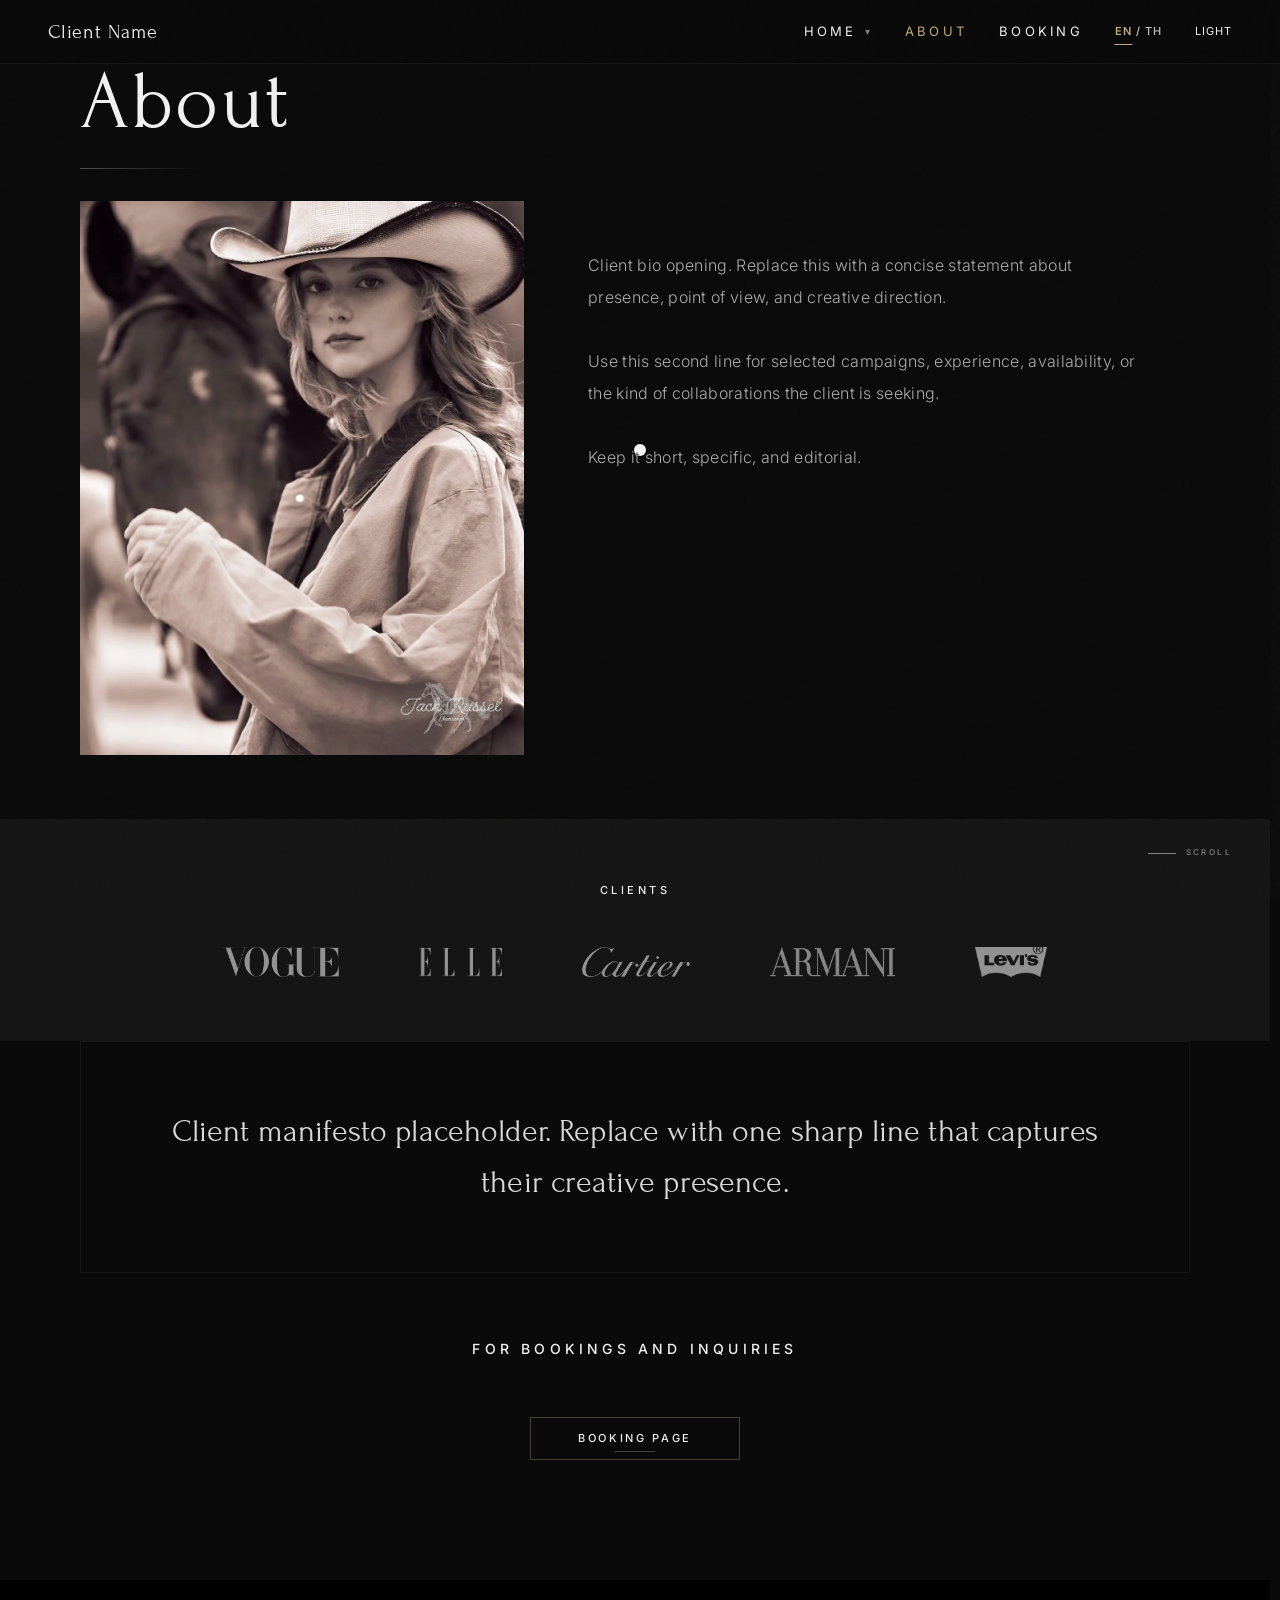
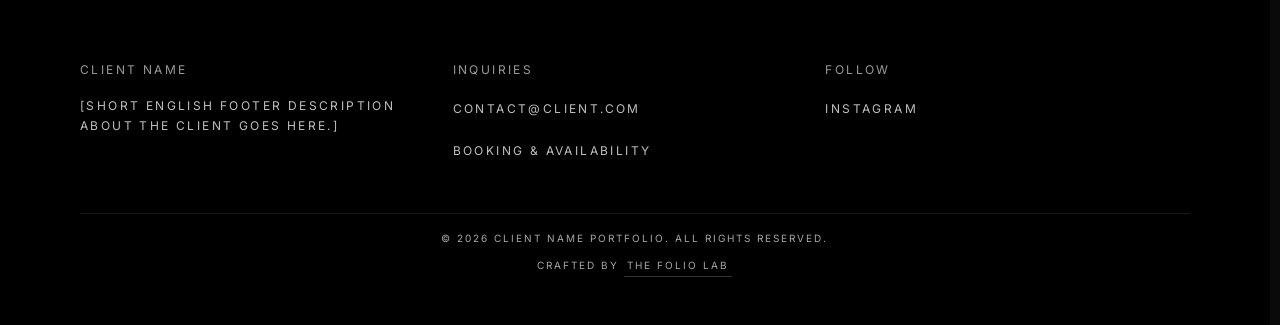
==== about.html @ 1020da5d "Standard edits" ====
<!DOCTYPE html>
<html lang="en">
<head>
    <meta charset="UTF-8">
    <meta name="viewport" content="width=device-width, initial-scale=1.0, viewport-fit=cover">
    
    <!-- SEO & METADATA -->
    <meta name="description" content="Learn more about [Client Name] and their professional experience.">
    <meta name="robots" content="index, follow, max-image-preview:large">
    <link rel="canonical" href="https://your-client-domain.com/about.html">
    
    <!-- Open Graph -->
    <meta property="og:title" content="About | Client Name">
    <meta property="og:description" content="Learn more about [Client Name] and their professional experience.">
    <meta property="og:image" content="https://your-client-domain.com/image/about/01.webp">
    <meta property="og:url" content="https://your-client-domain.com/about.html">
    <meta property="og:type" content="profile">
    
    <!-- Twitter Cards -->
    <meta name="twitter:card" content="summary_large_image">
    <meta name="twitter:title" content="About | Client Name">
    <meta name="twitter:description" content="Learn more about [Client Name] and their professional experience.">
    <meta name="twitter:image" content="https://your-client-domain.com/image/about/01.webp">
    
    <meta name="apple-mobile-web-app-capable" content="yes">
    <meta name="apple-mobile-web-app-status-bar-style" content="black-translucent">
    <meta name="theme-color" content="#F5F5F5" media="(prefers-color-scheme: light)">
    <meta name="theme-color" content="#0A0A0A" media="(prefers-color-scheme: dark)">
    <link rel="manifest" href="manifest.json">
    <title>About | Client Name</title>
    <link rel="stylesheet" href="style.css">
    <link href="https://fonts.googleapis.com/css2?family=Forum&family=Inter:wght@400;600&family=Playfair+Display:ital,wght@0,400;0,700;1,400&display=swap" rel="stylesheet">
    <script src="config.js"></script>

    <!-- JSON-LD Structured Data -->
    <script type="application/ld+json">
    {
      "@context": "https://schema.org",
      "@type": "ProfilePage",
      "mainEntity": {
        "@type": "Person",
        "name": "Client Name",
        "image": "https://your-client-domain.com/image/about/01.webp",
        "description": "Professional model and creative director.",
        "url": "https://your-client-domain.com/about.html"
      }
    }
    </script>
</head>
<body>

    <script src="nav.js"></script>
    <div class="scroll-hint" style="position: fixed; z-index: 100;">
        <span lang="en">Scroll</span>
        <span lang="th">เลื่อนลง</span>
        <span class="arrow">↓</span>
    </div>

    <section style="padding-top: 64px; border-top: none;">
        <div class="container">
            <div style="grid-column: span 12;">
                <h2 class="page-header reveal">
                    <span lang="en">About</span>
                    <span lang="th">เกี่ยวกับฉัน</span>
                </h2>
                <div class="split-layout" style="text-align: left;">
                    <img src="image/about/01.webp" alt="Portrait" class="reveal" loading="lazy">
                    <div class="bio reveal delay-1">
                        <p lang="en">Client bio opening. Replace this with a concise statement about presence, point of view, and creative direction.</p>
                        <p lang="th">ย่อหน้าเปิดประวัติ แทนที่ด้วยคำแนะนำตัวที่กระชับเกี่ยวกับตัวตน มุมมอง และทิศทางสร้างสรรค์</p>

                        <p lang="en">Use this second line for selected campaigns, experience, availability, or the kind of collaborations the client is seeking.</p>
                        <p lang="th">ใช้ย่อหน้าที่สองสำหรับแคมเปญ ประสบการณ์ ความพร้อมรับงาน หรือรูปแบบงานที่ต้องการร่วมงาน</p>
                            
                        <p lang="en">Keep it short, specific, and editorial.</p>
                        <p lang="th">เขียนให้สั้น ชัดเจน และมีโทนแบบเอดิทอเรียล</p>
                    </div>
                </div>
            </div>
        </div>
    </section>

    <section class="container" style="background: var(--surface);">
        <div style="grid-column: span 12; padding: 64px 0;">
            <h2 class="client-strip-title reveal">
                <span lang="en">Clients</span>
                <span lang="th">ลูกค้าที่ร่วมงาน</span>
            </h2>
            <div class="reveal delay-1" style="display: flex; justify-content: center; align-items: center; font-family: var(--serif); font-size: 24px; opacity: 0.6; flex-wrap: wrap; gap: 80px;">
                <img src="image/brand_icons/vogue.webp" alt="VOGUE" class="brand-logo" style="height: 30px; width: auto; object-fit: contain;" loading="lazy" decoding="async">
                <img src="image/brand_icons/elle.webp" alt="ELLE" class="brand-logo" style="height: 30px; width: auto; object-fit: contain;" loading="lazy" decoding="async">
                <img src="image/brand_icons/cartier.webp" alt="CARTIER" class="brand-logo" style="height: 30px; width: auto; object-fit: contain;" loading="lazy" decoding="async">
                <img src="image/brand_icons/armani.webp" alt="ARMANI" class="brand-logo" style="height: 30px; width: auto; object-fit: contain;" loading="lazy" decoding="async">
                <img src="image/brand_icons/levi.webp" alt="LEVI'S" class="brand-logo" style="height: 30px; width: auto; object-fit: contain;" loading="lazy" decoding="async">
            </div>
        </div>
    </section>

    <section class="container" style="padding-bottom: 96px;">
        <div style="grid-column: span 12;">
            <div class="reveal" style="padding: 64px; border: 1px solid var(--border-subtle);">
                <p class="editorial-quote">
                    <span lang="en">Client manifesto placeholder. Replace with one sharp line that captures their creative presence.</span>
                    <span lang="th">ข้อความแมนิเฟสโตตัวอย่าง แทนที่ด้วยประโยคสั้นคมที่สะท้อนตัวตนและทิศทางสร้างสรรค์ของลูกค้า</span>
                </p>
            </div>
            
            <div style="margin-top: 64px; text-align: center;">
                <h3 class="reveal">
                    <span lang="en">For bookings and inquiries</span>
                    <span lang="th">สำหรับการจองและติดต่อสอบถาม</span>
                </h3>
                <a href="booking.html" class="btn-bold reveal delay-1">
                    <span lang="en">Booking Page</span>
                    <span lang="th">ไปที่หน้าการจอง</span>
                </a>
            </div>
        </div>
    </section>

    <script src="footer.js"></script>
    <script src="main.js"></script>
</body>
</html>
---- style.css ----
/* ==========================================================================
   CLIENT CONFIGURATION (THEME SETTINGS)
   Update these variables to re-skin the entire website in seconds.
   ========================================================================== */
:root {
    /* 1. BRAND COLORS */
    --black: #000000;
    --white: #ffffff;
    --light-gray: #f5f5f5;
    --gold: #A8906B; /* Muted Cinematic Bronze/Gold */

    /* 2. BRAND FONTS */
    --cinematic-display: 'Forum', 'Times New Roman', serif;
    --serif: 'Playfair Display', serif; /* Elegant Cinematic Serif */
    --sans: 'Inter', -apple-system, BlinkMacSystemFont, "Segoe UI", Roboto, sans-serif;

    /* 3. SPACING */
    --margin: 80px;
    --gutter: 8px; /* Tighter cinematic masonry gap */
    --mobile-viewport-overbleed: 0px;
    --mobile-statusbar-clearance: 0px;

    /* Theme-aware variables */
    --bg: #F5F5F5; /* Neutral gray off-white */
    --text: #1A1A1A; /* Deep neutral charcoal */
    --surface: #E4E4E4; /* Neutral light gray */
    --nav-bg: rgba(245, 245, 245, 0.98);
    --dropdown-bg: rgba(245, 245, 245, 0.85); 
    --alt-bg: #EEEEEE; /* Neutral gray off-white */
    --border-subtle: rgba(26, 26, 26, 0.08); /* Neutral subtle border */
    --scrollbar-thumb: rgba(26, 26, 26, 0.28);
}

[data-theme="dark"] {
    --bg: #0A0A0A; /* Deep Cinematic Black */
    --text: #F0F0F0; /* Crisp soft white */
    --surface: #151515; /* Almost black for surfaces */
    --nav-bg: rgba(10, 10, 10, 0.85); /* Deep dark nav */
    --dropdown-bg: rgba(20, 20, 20, 0.95); /* Dropdown depth */
    --alt-bg: #111111; /* Extremely subtle alternate background */
    --border-subtle: rgba(255, 255, 255, 0.05); /* Extremely delicate border */
    --gold: #C2A878; /* Brighter gold for dark mode */
    --scrollbar-thumb: rgba(240, 240, 240, 0.28);
}

html {
    width: 100%;
    scrollbar-gutter: stable;
    scrollbar-width: thin;
    scrollbar-color: var(--scrollbar-thumb) transparent;
    background-color: var(--bg);
}

body {
    overflow-x: hidden;
    width: 100%;
}

* {
    margin: 0;
    padding: 0;
    box-sizing: border-box;
    -webkit-tap-highlight-color: transparent; /* Removes the default mobile browser gray tap blink universally */
}

body {
    background-color: var(--bg);
    color: var(--text);
    font-family: var(--sans);
    font-size: 15px; /* Restrained base size */
    line-height: 1.7; /* More breathing room */
    letter-spacing: 0.01em; /* Highly readable, neutral tracking */
    -webkit-font-smoothing: antialiased;
}

html::before,
html::after {
    content: "";
    position: fixed;
    left: 0;
    right: 0;
    background: var(--bg);
    pointer-events: none;
}

html::before {
    top: 0;
    height: env(safe-area-inset-top);
    z-index: 90;
}

html::after {
    bottom: 0;
    height: env(safe-area-inset-bottom);
    z-index: 90;
}

.mobile-status-cover {
    display: none;
}

/* Premium Cinematic Film Grain Overlay */
body::after {
    content: "";
    position: fixed;
    top: 0; left: 0; width: 100vw; height: 100vh;
    pointer-events: none;
    z-index: 9999;
    background-image: url("data:image/svg+xml,%3Csvg viewBox='0 0 200 200' xmlns='http://www.w3.org/2000/svg'%3E%3Cfilter id='noiseFilter'%3E%3CfeTurbulence type='fractalNoise' baseFrequency='0.8' numOctaves='3' stitchTiles='stitch'/%3E%3C/filter%3E%3Crect width='100%25' height='100%25' filter='url(%23noiseFilter)' opacity='0.04'/%3E%3C/svg%3E");
    opacity: 0.7;
    mix-blend-mode: overlay;
}

/* Language Toggle Logic */
/* Hide Thai elements by default */
[lang="th"] { 
    display: none !important; 
}

/* Toggle logic: target only elements with the explicit lang attribute */
body.lang-th [lang="en"] { display: none !important; }
body.lang-th [lang="th"] { display: block !important; }
body.lang-th a[lang="th"], body.lang-th span[lang="th"] { display: inline-block !important; }

h1, h2, .logo {
    font-family: var(--sans);
    font-weight: 600; /* Bold, structural weight */
    text-transform: uppercase;
    letter-spacing: -0.04em; /* Stark, tight modern tracking */
}

h1 { font-size: clamp(48px, 10vw, 130px); line-height: 0.95; font-style: normal; text-transform: uppercase; } /* Inherits the tight -0.04em tracking */
h2 { font-size: 40px; margin-bottom: 64px; font-weight: 600; font-style: normal; text-transform: uppercase; letter-spacing: -0.02em; }

h3 {
    font-family: var(--sans);
    font-size: 14px;
    font-weight: 500;
    text-transform: uppercase;
    letter-spacing: 0.3em;
    margin-bottom: 32px; 
    color: var(--text); 
    opacity: 0.62;
}

a { text-decoration: none; color: inherit; transition: opacity 0.3s ease, color 0.3s ease; }
a:hover { opacity: 0.7; transition-delay: 0.1s; }

/* Brand Logos Theme Adaptability */
.brand-logo { 
    transition: filter 0.5s ease; 
    pointer-events: none; /* Foolproof kill switch: Blocks all click events and modal triggers */
}
[data-theme="dark"] .brand-logo { filter: invert(1) brightness(0.9); }

/* Grid System */
.container {
    max-width: 1800px; /* Expanded for cinematic wide shots */
    margin: 0 auto;
    padding: 0 var(--margin);
    display: grid;
    grid-template-columns: repeat(12, 1fr);
    gap: var(--gutter);
}

/* --- 2. NAVIGATION BAR --- */
nav {
    height: 64px; /* Reduced height for a sleeker look */
    display: flex;
    align-items: center;
    justify-content: space-between;
    padding: 0 48px; /* Reduced padding for precision */
    position: fixed;
    top: 0; 
    width: 100%;
    z-index: 100;
    background: var(--nav-bg);
    backdrop-filter: blur(10px);
    border-bottom: 1px solid var(--border-subtle);
    transition: all 0.5s cubic-bezier(0.16, 1, 0.3, 1);
}

/* --- NAVIGATION ENTRANCE ANIMATION --- */
@keyframes navEntrance {
    from {
        opacity: 0;
        transform: translateY(-10px);
    }
    to {
        opacity: 1;
        transform: translateY(0);
    }
}

.logo {
    font-family: var(--cinematic-display);
    font-size: 20px;
    font-weight: 400;
    text-transform: none;
    letter-spacing: 0.04em;
    max-width: min(42vw, 420px);
    overflow: hidden;
    text-overflow: ellipsis;
    white-space: nowrap;
    opacity: 0;
    animation: navEntrance 1.2s cubic-bezier(0.16, 1, 0.3, 1) forwards;
    animation-delay: 0.1s;
}

@media (min-width: 769px) {
    .nav-links > * {
        opacity: 0;
        animation: navEntrance 1.2s cubic-bezier(0.16, 1, 0.3, 1) forwards;
    }
    .nav-links > *:nth-child(1) { animation-delay: 0.2s; }
    .nav-links > *:nth-child(2) { animation-delay: 0.3s; }
    .nav-links > *:nth-child(3) { animation-delay: 0.4s; }
    .nav-links > *:nth-child(4) { animation-delay: 0.5s; }
    .nav-links > *:nth-child(5) { animation-delay: 0.6s; }
}

@keyframes heroFadeIn {
    from { opacity: 0; transform: scale(1.1) translateZ(0); }
    to { opacity: 1; transform: scale(1) translateZ(0); }
}

.nav-links {
    display: flex;
    gap: 32px; /* Slightly tighter to fit theme toggle */
    font-size: 13px; /* Slightly larger font */
    text-transform: uppercase;
    letter-spacing: 0.25em; /* More spread out */
    margin-left: auto; /* Pushes the nav-links to the right */
    align-items: center;
}

.theme-toggle {
    font-size: 11px;
    letter-spacing: 0.1em;
    cursor: pointer;
    opacity: 0.6;
    transition: opacity 0.3s;
}

.lang-switch {
    font-size: 11px;
    letter-spacing: 0.1em;
    transition: all 0.3s ease;
}

.lang-switch span {
    opacity: 0.8; /* Improved visibility for non-active language */
    font-weight: 500;
    transition: all 0.3s ease;
    cursor: pointer;
    position: relative;
    display: inline-block;
}

/* Animated Line Indicator */
.lang-switch span::after {
    content: '';
    position: absolute;
    bottom: -4px;
    left: 50%;
    width: 100%;
    height: 1px;
    background-color: currentColor; /* Matches the text color automatically */
    transform: translateX(-50%) scaleX(0);
    transition: transform 0.4s cubic-bezier(0.16, 1, 0.3, 1), opacity 0.4s ease;
    opacity: 0;
}

/* Highlight EN when active */
body:not(.lang-th) .lang-switch .en {
    opacity: 1;
    font-weight: 600;
    color: var(--gold) !important;
}
body:not(.lang-th) .lang-switch .en::after {
    transform: translateX(-50%) scaleX(1);
    opacity: 1;
}

/* Highlight TH when active */
body.lang-th .lang-switch .th {
    opacity: 1;
    font-weight: 600;
    color: var(--gold) !important;
}
body.lang-th .lang-switch .th::after {
    transform: translateX(-50%) scaleX(1);
    opacity: 1;
}

.logo, .nav-links a, .lang-switch {
    color: var(--text);
    transition: color 0.5s cubic-bezier(0.16, 1, 0.3, 1);
}

/* Prevent native mobile dragging and highlighting of navigation links */
.logo, .nav-links a, .lang-switch span, .theme-toggle, .mobile-toggle {
    -webkit-user-drag: none;
    -webkit-touch-callout: none;
    user-select: none;
}

.nav-links a.active, .dropdown-trigger.active {
    color: var(--gold) !important; /* Bold gold for active state */
}

.back-to-top {
    position: fixed;
    bottom: 40px;
    right: 40px;
    font-size: 10px;
    text-transform: uppercase;
    letter-spacing: 0.4em;
    z-index: 90;
    opacity: 0;
    pointer-events: none;
    transform: translateY(20px);
    transition: opacity 0.6s cubic-bezier(0.16, 1, 0.3, 1), transform 0.6s cubic-bezier(0.16, 1, 0.3, 1), background-color 0.3s ease, color 0.3s ease, border-color 0.3s ease;
    cursor: pointer;
    background: var(--nav-bg);
    backdrop-filter: blur(10px);
    padding: 12px 24px;
    border: 1px solid var(--border-subtle);
    color: var(--text);
    -webkit-tap-highlight-color: transparent;
}
.back-to-top.visible { opacity: 1; pointer-events: auto; transform: translateY(0); }

/* Homepage Hero State: Transparent background and white text when not scrolled */
nav.on-hero:not(.scrolled) {
    background: transparent;
    backdrop-filter: none;
    border-bottom: 1px solid transparent;
}

nav.on-hero:not(.scrolled) .logo,
nav.on-hero:not(.scrolled) .nav-links a,
nav.on-hero:not(.scrolled) .lang-switch,
nav.on-hero:not(.scrolled) .theme-toggle {
    color: var(--white);
}

/* Editorial Dropdown Styling */
.dropdown {
    position: relative;
    display: inline-block;
}

.dropdown-trigger {
    display: inline-flex;
    align-items: center;
}

.dropdown-trigger::after {
    content: '▾';
    margin-left: 8px;
    font-size: 10px;
    opacity: 0.5;
    display: inline-block;
    transition: transform 0.4s cubic-bezier(0.16, 1, 0.3, 1);
}

.dropdown:hover .dropdown-trigger::after {
    transform: rotate(180deg);
    opacity: 1;
    transition-delay: 0.1s;
}

.dropdown-content {
    position: absolute;
    top: 100%;
    left: 50%;
    transform: translateX(-50%) translateY(8px); /* Tighter emergence */
    background: var(--dropdown-bg);
    backdrop-filter: blur(15px); /* Lighter blur */
    min-width: 140px; /* Reduced width */
    padding: 8px 0; /* Reduced padding */
    border: 1px solid var(--border-subtle); /* Subtle attachment */
    border-radius: 0; /* Removed border radius */
    box-shadow: none; /* Removed shadow */
    opacity: 0;
    visibility: hidden;
    transition: opacity 0.3s ease, transform 0.3s cubic-bezier(0.16, 1, 0.3, 1), visibility 0.3s;
    z-index: 101;
}

.dropdown:hover .dropdown-content {
    opacity: 1;
    visibility: visible;
    transform: translateX(-50%) translateY(0) scale(1);
    transition-delay: 0.1s;
}

.dropdown-content a {
    display: block !important; 
    padding: 12px 16px;
    font-size: 10px;
    text-align: center;
    letter-spacing: 0.3em;
    color: var(--text) !important; /* Ensure readability on theme background */
    opacity: 0;
    transform: translateY(4px);
    transition: opacity 0.3s ease, transform 0.3s ease, color 0.3s ease;
}

.dropdown:hover .dropdown-content a {
    opacity: 1;
    transform: translateY(0);
}

/* Subtle staggered entrance for the text */
.dropdown:hover .dropdown-content a:nth-child(1) { transition-delay: 0.15s; }
.dropdown:hover .dropdown-content a:nth-child(2) { transition-delay: 0.2s; }
.dropdown:hover .dropdown-content a:nth-child(3) { transition-delay: 0.25s; }
.dropdown:hover .dropdown-content a:nth-child(4) { transition-delay: 0.3s; }
.dropdown:hover .dropdown-content a:nth-child(5) { transition-delay: 0.35s; }

.dropdown-content a.active {
    color: var(--gold) !important;
    font-weight: 600;
}

/* Hamburger Icon */
.mobile-toggle {
    display: none;
    flex-direction: column;
    gap: 8px;
    cursor: pointer;
    z-index: 1001;
    /* Mobile entrance animation */
    opacity: 0;
    animation: navEntrance 1.2s cubic-bezier(0.16, 1, 0.3, 1) forwards;
    animation-delay: 0.2s;
}

.mobile-toggle span {
    width: 22px;
    height: 1px;
    background-color: currentColor;
    transition: all 0.3s cubic-bezier(0.16, 1, 0.3, 1);
}

.btn-book {
    border: 0.5px solid var(--black); /* Keep thin border */
    padding: 12px 24px; /* Slightly more padding */
    font-size: 13px; /* Slightly smaller font */
    text-transform: uppercase;
    letter-spacing: 0.15em; /* Refined letter spacing */
}

/* --- 3. HOMEPAGE SPECIFIC SECTIONS --- */
.hero {
    height: 100vh;
    background: var(--black);
    display: flex;
    align-items: flex-end;
    justify-content: center;
    text-align: center;
    padding: var(--margin);
    padding-top: 96px;
    padding-bottom: 118px;
    position: relative;
    color: var(--white);
    overflow: hidden; /* Necessary for the scale effect */
}

.hero-bg {
    position: absolute;
    top: 92px;
    right: 0;
    bottom: 108px;
    left: 0;
    background-color: #ccc;
    background-repeat: no-repeat;
    background-position: center 10%;
    background-size: cover;
    z-index: 0;
    transform-origin: center 20%;
    opacity: 1;
    -webkit-backface-visibility: hidden;
    backface-visibility: hidden;
    will-change: transform; /* Offloads parallax strictly to the GPU */
}

.hero:not(.loaded) .hero-bg {
    opacity: 1; /* Keep the image ready behind the split splash reveal */
}

.hero.loaded .hero-bg {
    animation: heroFadeIn 2.5s cubic-bezier(0.16, 1, 0.3, 1) both;
}

.hero::before,
.hero::after {
    content: '';
    position: absolute;
    inset: 0;
    pointer-events: none;
}

.hero::before {
    z-index: 1;
    background-image: url("data:image/svg+xml,%3Csvg viewBox='0 0 160 160' xmlns='http://www.w3.org/2000/svg'%3E%3Cfilter id='heroNoise'%3E%3CfeTurbulence type='fractalNoise' baseFrequency='0.9' numOctaves='3' stitchTiles='stitch'/%3E%3C/filter%3E%3Crect width='100%25' height='100%25' filter='url(%23heroNoise)' opacity='0.1'/%3E%3C/svg%3E");
    opacity: 0.08;
    mix-blend-mode: screen;
}

.hero::after {
    z-index: 2;
    background: linear-gradient(to top, rgba(0, 0, 0, 0.7) 0%, rgba(0, 0, 0, 0.1) 40%, transparent 100%);
}

.hero-content {
    position: static;
    z-index: 3;
    width: min(100%, 980px);
    margin: 0;
    display: flex;
    flex-direction: column;
    align-items: center;
}

.hero-content h1 {
    position: relative;
    z-index: 3;
    font-family: var(--cinematic-display);
    font-size: clamp(68px, 8vw, 116px);
    font-weight: 400;
    line-height: 0.92;
    letter-spacing: 0.02em;
    text-transform: none;
    margin-bottom: 0;
    text-wrap: balance;
}

.hero-tagline {
    position: relative;
    z-index: 3;
    font-family: var(--cinematic-display);
    font-size: 16px;
    font-weight: 400;
    font-style: italic;
    text-transform: none;
    letter-spacing: 0.16em;
    color: var(--white);
    opacity: 0.84;
    margin-top: 18px;
}

/* Subtle Line Separator */
.hero-tagline::before {
    content: '';
    position: absolute;
    top: -12px; /* Positioned exactly in the middle of the gap */
    left: 50%;
    transform: translateX(-50%);
    width: 0;
    height: 1px;
    background-color: var(--white);
    opacity: 0.3;
    transition: width 1s cubic-bezier(0.16, 1, 0.3, 1) 0.2s; /* Synchronized with delay-1 */
}

/* Ensures tagline maintains its editorial softness after reveal */
.hero-tagline.reveal.active {
    opacity: 0.7;
}

.hero-tagline.reveal.active::before {
    width: 40px;
}

.hero-btns {
    position: absolute;
    left: 50%;
    bottom: 32px;
    transform: translateX(-50%) translateY(20px);
    display: flex;
    gap: 18px;
    justify-content: center;
    align-items: center;
    width: min(720px, calc(100vw - (var(--margin) * 2)));
    margin-top: 0;
    z-index: 4;
}

.hero-btns.reveal {
    transform: translateX(-50%) translateY(18px);
}

.hero-btns.reveal.active {
    transform: translateX(-50%) translateY(0);
}

.btn-primary, .btn-secondary, .btn-bold, .lang-switch span {
    transition: all 0.3s ease;
    -webkit-tap-highlight-color: transparent; /* Removes the default browser gray blink */
}

.btn-primary { background: var(--gold); color: var(--white); padding: 16px 48px; font-size: 13px; text-transform: uppercase; letter-spacing: 0.25em; font-weight: 600;}
.btn-secondary { border: 1px solid var(--border-subtle); color: var(--text); padding: 16px 48px; font-size: 13px; text-transform: uppercase; letter-spacing: 0.25em; }

/* Ultra-premium frosted glass buttons specifically for the hero */
.hero-btns .btn-primary,
.hero-btns .btn-secondary {
    min-width: 178px;
    padding: 13px 28px;
    background: transparent;
    -webkit-backdrop-filter: none;
    backdrop-filter: none;
    border: 1px solid rgba(255, 255, 255, 0.34);
    color: var(--white);
    font-size: 11px;
    font-weight: 500;
    letter-spacing: 0.22em;
}

/* Make the View Portfolio button more transparent (clear glass) in the middle */
.hero-btns .btn-secondary {
    background: transparent; /* Completely clear middle */
    border: 1px solid rgba(255, 255, 255, 0.24); /* Delicate outline so it doesn't get lost */
}

/* --- SCROLL HINT --- */
.scroll-hint {
    position: absolute;
    bottom: 40px;
    right: 48px;
    display: flex;
    align-items: center;
    justify-content: center;
    width: auto;
    height: auto;
    gap: 10px;
    color: rgba(255, 255, 255, 0.46);
    font-family: var(--sans);
    font-size: 8px;
    font-weight: 500;
    text-transform: uppercase;
    letter-spacing: 0.3em;
    opacity: 0;
    z-index: 4;
    animation: navEntrance 1.2s cubic-bezier(0.16, 1, 0.3, 1) forwards 1s;
}

.hero .scroll-hint { color: var(--white); }

.scroll-hint span {
    display: inline-block;
}

.scroll-hint .arrow {
    display: none !important;
}

.scroll-hint::before {
    content: "";
    width: 28px;
    height: 1px;
    background: currentColor;
    transform-origin: left;
    animation: scrollLine 2.4s cubic-bezier(0.16, 1, 0.3, 1) infinite;
}

@keyframes scrollLine {
    0% { transform: scaleX(0); opacity: 0; }
    18% { transform: scaleX(1); opacity: 0.72; }
    58% { transform: scaleX(1); opacity: 0.48; }
    100% { transform: scaleX(0); opacity: 0; }
}

@media (hover: hover) {
    .back-to-top:hover { 
        color: var(--gold); 
        background: var(--white);
        border-color: var(--gold);
        transition-delay: 0.1s;
    }

    .logo:hover, 
    .nav-links a:hover, 
    .lang-switch span:hover,
    .theme-toggle:hover {
        color: var(--gold) !important;
        opacity: 1;
        transition-delay: 0.1s;
    }

    .btn-primary:hover, .hero-btns .btn-primary:hover {
        background-color: var(--white);
        color: var(--black);
        border-color: var(--white);
        opacity: 1;
        transition-delay: 0.1s;
    }

    .btn-secondary:hover {
        border-color: var(--gold);
        color: var(--gold);
        opacity: 1;
        transition-delay: 0.1s;
    }

}

/* --- 8. CINEMATIC MICRO-DETAILS --- */

/* Overrides the default bright blue text selection highlight */
::selection {
    background: var(--text);
    color: var(--bg);
}
::-moz-selection {
    background: var(--text);
    color: var(--bg);
}

/* Custom Native-App Scrollbar */
::-webkit-scrollbar {
    width: 6px;
    background-color: transparent;
}
::-webkit-scrollbar-track {
    background-color: transparent;
}
::-webkit-scrollbar-thumb {
    background: var(--scrollbar-thumb);
    border-radius: 10px;
    border: 1px solid transparent;
    background-clip: padding-box;
}
::-webkit-scrollbar-thumb:hover {
    background: var(--text);
    border: 1px solid transparent;
    background-clip: padding-box;
}

html.scroll-locked {
    scrollbar-width: none !important;
    -ms-overflow-style: none !important;
}

html.scroll-locked::-webkit-scrollbar {
    display: none !important;
    width: 0 !important;
    height: 0 !important;
}

/* Momentary "Blink" effect on click/tap */
.btn-primary:active {
    background: var(--text) !important; /* The button blinks soft white */
    color: var(--bg) !important; /* The text goes charcoal */
    transform: scale(0.97);
    transition: none; /* Instant feedback for the blink */
}

.btn-secondary:active {
    border-color: var(--gold) !important; /* The white border blinks gold */
    color: var(--gold) !important; /* The white text blinks gold */
    background: transparent !important; /* The background stays empty */
    transform: scale(0.97);
    transition: none;
}

.back-to-top:active {
    background: var(--gold) !important; /* The white background blinks gold */
    border-color: var(--gold) !important;
    color: var(--black) !important; /* The black text stays black */
    transform: scale(0.97);
    transition: none;
}

.lang-switch span:active {
    color: var(--gold) !important;
    opacity: 1 !important;
    transform: scale(0.95);
    transition: none;
}

/* Sections */
section { 
    padding: 64px 0; /* Tighter cinematic section flow */
    border-top: none;
    width: 100%;
    position: relative;
    scroll-margin-top: 64px; /* Accounts for fixed header height */
}

/* --- ANIMATIONS --- */

.reveal {
    opacity: 0;
    transform: translateY(20px);
    transition: transform 1.2s cubic-bezier(0.25, 1, 0.15, 1), opacity 1.2s cubic-bezier(0.25, 1, 0.15, 1);
}

.reveal.active {
    opacity: 1;
    transform: translateY(0);
}

/* Staggered Reveal Delays */
.reveal.delay-1 { transition-delay: 0.15s; }
.reveal.delay-2 { transition-delay: 0.3s; }
.reveal.delay-3 { transition-delay: 0.45s; }
.reveal.delay-4 { transition-delay: 0.6s; }

/* --- MAGAZINE INSERT BREAKS --- */
/* Forces alternate sections to become bright, off-white cinematic breaks even in dark mode */
[data-theme="dark"] .bg-alt {
    --bg: #F5F5F5; /* Neutral gray off-white */
    --alt-bg: #EEEEEE; /* Neutral gray off-white */
    --text: #1A1A1A; /* Deep neutral charcoal */
    --surface: #E4E4E4; /* Neutral light gray */
    --border-subtle: rgba(26, 26, 26, 0.08); 
    --gold: #A8906B; /* Muted Bronze */
}

.bg-alt {
    background-color: var(--alt-bg);
    color: var(--text);
}

#highlights .container {
    max-width: 1600px;
}

.featured-grid {
    display: grid;
    grid-template-columns: repeat(2, 1fr); /* 2-Column Editorial Spread */
    gap: 32px 40px; /* Ultra-tight horizontal gap for seamless spread */
    align-items: start; /* Allows items to stagger properly */
    contain: layout; /* Helps Safari performance and stability */
}

/* Stagger every even image downward for that luxury magazine feel */
.featured-item:nth-child(even) {
    margin-top: 240px; 
}

/* Pull the second row (bottom images) up to interlock with the first row */
.featured-item:nth-child(3) {
    margin-top: -160px; 
}
.featured-item:nth-child(4) {
    margin-top: 80px; /* (Original 240px stagger) - (160px pull-up) = 80px */
}

.featured-item {
    display: block;
    position: relative;
    overflow: hidden;
    background-color: transparent; /* Let the page background breathe */
}

.featured-item img {
    width: 85%; /* Scaled down slightly to create more negative space */
    margin: 0 auto; /* Centers the reduced-size image inside the column */
    height: auto;
    max-height: 70vh; /* Reduced height to keep them from looking overwhelmingly tall */
    object-fit: cover; /* Cover creates precise, deliberate editorial cuts */
    display: block;
    position: relative;
    z-index: 1;
    background-color: transparent; /* Removes gray box for a clean gallery float */
    transition: transform 1.5s cubic-bezier(0.25, 1, 0.15, 1), opacity 1.5s cubic-bezier(0.25, 1, 0.15, 1);
}

@media (hover: hover) {
    .featured-item img:hover {
        opacity: 0.85;
        -webkit-transform: scale(1.02);
        transform: scale(1.02);
        transition-delay: 0.1s;
    }
}

.full-grid {
    display: grid;
    grid-template-columns: repeat(12, 1fr);
    gap: clamp(8px, 1.4vw, 22px);
    align-items: start;
}

.portfolio-column {
    display: flex;
    gap: clamp(8px, 1.4vw, 22px);
    align-items: start;
}

.portfolio-column:first-child {
    grid-column: span 7;
}

.portfolio-column:nth-child(2) {
    grid-column: span 5;
}

.portfolio-column:nth-child(2) {
    margin-top: clamp(42px, 5.5vw, 96px);
}

.masonry-col {
    flex: 1;
    display: flex;
    flex-direction: column;
    gap: clamp(8px, 1.4vw, 22px);
}

.portfolio-column:first-child .masonry-col:first-child {
    flex: 1.42;
}

.portfolio-column:first-child .masonry-col:nth-child(2) {
    flex: 0.86;
}

.portfolio-column:nth-child(2) .masonry-col:first-child {
    flex: 0.88;
}

.portfolio-column:nth-child(2) .masonry-col:nth-child(2) {
    flex: 1.12;
}

.portfolio-column:first-child .masonry-col:first-child img:first-child {
    width: 100%;
    height: clamp(520px, 72vh, 760px);
    max-height: none;
    object-fit: cover;
    position: relative;
    z-index: 2;
}

.portfolio-column:first-child .masonry-col:first-child img:nth-child(2) {
    margin-top: clamp(28px, 3.5vw, 64px);
}

.portfolio-column:first-child .masonry-col:nth-child(2) {
    padding-top: clamp(132px, 14vw, 220px);
}

.portfolio-column:nth-child(2) .masonry-col:nth-child(2) {
    padding-top: clamp(72px, 8vw, 132px);
}

.full-grid img { 
    width: 100%; 
    height: auto;
    display: block;
    background-color: var(--surface);
    position: relative;
    z-index: 1; /* Establishes clean stacking context */
    will-change: transform, opacity, box-shadow; /* Eliminates hover stutter and smooths entrance reveal */
    transition: transform 1.5s cubic-bezier(0.25, 1, 0.15, 1), opacity 1.5s cubic-bezier(0.25, 1, 0.15, 1), box-shadow 1.5s cubic-bezier(0.25, 1, 0.15, 1);
}

@media (hover: hover) {
    .full-grid img:hover { 
        -webkit-transform: scale(1.02);
        transform: scale(1.02); 
        z-index: 2; /* Forces image above column cuts on Safari */
        transition-delay: 0.1s;
        opacity: 0.85; /* Subtle cinematic dim */
    }
}

.video-grid {
    display: grid;
    grid-template-columns: 1fr; /* Videos get massive full-width real estate */
    gap: 64px;
    align-items: start;
}

.video-item {
    display: block;
    position: relative;
    overflow: hidden;
}

.video-grid video, .video-grid iframe {
    width: 100%;
    aspect-ratio: 16 / 9;
    background-color: var(--surface);
    object-fit: cover;
    display: block;
    position: relative;
    z-index: 1;
    will-change: transform, opacity;
    transition: transform 1.5s cubic-bezier(0.25, 1, 0.15, 1), opacity 1.5s cubic-bezier(0.25, 1, 0.15, 1);
}

@media (hover: hover) {
    .video-item:hover iframe, .video-item:hover video {
        opacity: 0.9;
        -webkit-transform: scale(1.02);
        transform: scale(1.02);
        transition-delay: 0.1s;
    }
}

.digitals-grid {
    display: grid;
    grid-template-columns: repeat(4, 1fr);
    gap: var(--gutter);
}
.digitals-grid img {
    width: 100%;
    aspect-ratio: 3 / 4;
    object-fit: cover;
    background-color: var(--surface);
    filter: none; /* Digitals stay raw/natural */
    display: block;
    position: relative;
    z-index: 1;
    will-change: transform, opacity; /* Hardware acceleration for smooth sweep */
    transition: transform 1.5s cubic-bezier(0.25, 1, 0.15, 1), opacity 1.5s cubic-bezier(0.25, 1, 0.15, 1);
}

@media (hover: hover) {
    .digitals-grid img:hover {
        -webkit-transform: scale(1.03);
        transform: scale(1.03);
        opacity: 0.9;
        transition-delay: 0.1s;
    }
}

/* Prevent visual drop-glitch when opening modals */
@media (hover: hover) {
    img.freeze-hover {
        transform: scale(1.02) !important;
        opacity: 0.85 !important;
        z-index: 2 !important;
    }
    .full-grid img.freeze-hover {
        box-shadow: 0 20px 40px rgba(0, 0, 0, 0.1) !important;
    }
    .digitals-grid img.freeze-hover {
        transform: scale(1.03) !important;
        opacity: 0.9 !important;
    }
}

/* --- NATIVE APP TRANSITIONS --- */
.app-transition-curtain {
    position: fixed;
    top: 0; left: 0; width: 100vw; height: 100vh;
    background-color: var(--bg);
    z-index: 9999;
    pointer-events: none;
    opacity: 0;
    visibility: hidden;
}
.app-transition-curtain.start-covered {
    opacity: 1 !important;
    visibility: visible !important;
}
.app-transition-curtain.curtain-cover {
    opacity: 1;
    visibility: visible;
}

/* --- LUXURY SPLASH SCREEN --- */
.splash-screen {
    position: fixed;
    top: 0; left: 0; width: 100vw; height: 100vh;
    background-color: transparent;
    z-index: 10000;
    display: flex;
    justify-content: center;
    align-items: center;
    overflow: hidden;
    transition: visibility 0s linear 1.15s;
}

.splash-screen::before,
.splash-screen::after {
    content: "";
    position: absolute;
    left: 0;
    width: 100%;
    height: 50%;
    background: var(--black);
    z-index: 0;
    transform: translateY(0);
    transition: transform 1.15s cubic-bezier(0.76, 0, 0.24, 1);
    will-change: transform;
}

.splash-screen::before {
    top: 0;
}

.splash-screen::after {
    bottom: 0;
}

@media (max-width: 1024px) {
    :root {
        --mobile-viewport-overbleed: 15vh;
        --mobile-statusbar-clearance: 64px;
    }

    html,
    body {
        min-height: 100%;
        background: var(--bg);
        overscroll-behavior-x: none;
    }

    html::before {
        top: calc(-1 * var(--mobile-viewport-overbleed));
        height: calc(var(--mobile-viewport-overbleed) + var(--mobile-statusbar-clearance) + env(safe-area-inset-top));
    }

    html::after {
        bottom: calc(-1 * var(--mobile-viewport-overbleed));
        height: calc(var(--mobile-viewport-overbleed) + env(safe-area-inset-bottom));
    }

    .mobile-status-cover {
        display: block;
        position: fixed;
        top: 0;
        left: 0;
        right: 0;
        height: var(--mobile-statusbar-clearance);
        background: var(--bg);
        z-index: 95;
        pointer-events: none;
    }

    .hero,
    .app-transition-curtain,
    .splash-screen {
        top: calc(-1 * var(--mobile-viewport-overbleed));
        height: calc(100vh + var(--mobile-viewport-overbleed) + var(--mobile-viewport-overbleed));
        height: calc(100lvh + var(--mobile-viewport-overbleed) + var(--mobile-viewport-overbleed));
        min-height: calc(100vh + var(--mobile-viewport-overbleed) + var(--mobile-viewport-overbleed));
        min-height: calc(100svh + var(--mobile-viewport-overbleed) + var(--mobile-viewport-overbleed));
    }

    .hero {
        padding-top: calc(var(--mobile-viewport-overbleed) + env(safe-area-inset-top));
        padding-bottom: calc(var(--mobile-viewport-overbleed) + env(safe-area-inset-bottom));
    }

    .splash-screen {
        padding-top: calc(var(--mobile-viewport-overbleed) + env(safe-area-inset-top));
        padding-bottom: calc(var(--mobile-viewport-overbleed) + env(safe-area-inset-bottom));
    }
}
.splash-screen.hidden {
    visibility: hidden;
    pointer-events: none;
}

.splash-screen.hidden::before {
    transform: translateY(-101%);
}

.splash-screen.hidden::after {
    transform: translateY(101%);
}

.splash-stack {
    position: relative;
    z-index: 1;
    display: flex;
    flex-direction: column;
    align-items: center;
    gap: 18px;
    transition: opacity 0.45s ease, transform 0.45s ease, filter 0.45s ease;
}

.splash-screen.hidden .splash-stack {
    opacity: 0;
    transform: scale(1.02);
    filter: blur(8px);
}

.splash-logo {
    font-family: var(--cinematic-display);
    font-size: clamp(48px, 7vw, 104px);
    font-weight: 400;
    text-transform: none;
    letter-spacing: 0.025em;
    color: var(--white);
    opacity: 0;
    /* Animation is now dynamically injected via JS when fonts load to prevent FOUT */
}

.splash-caption {
    font-family: var(--sans);
    font-size: 11px;
    font-weight: 500;
    letter-spacing: 0.34em;
    line-height: 1.4;
    text-transform: uppercase;
    color: var(--gold);
    opacity: 0;
}

@keyframes splashFadeInOut {
    0% { opacity: 0; transform: scale(0.95); }
    20% { opacity: 1; transform: scale(1); }
    80% { opacity: 1; transform: scale(1); }
    100% { opacity: 0; transform: scale(1.05); }
}

@keyframes splashCaptionFade {
    0% { opacity: 0; transform: translateY(8px); filter: blur(8px); }
    28% { opacity: 0; transform: translateY(8px); filter: blur(8px); }
    48% { opacity: 0.75; transform: translateY(0); filter: blur(0); }
    75% { opacity: 0.75; transform: translateY(0); filter: blur(0); }
    100% { opacity: 0; transform: translateY(-8px); filter: blur(8px); }
}

/* Section Labels for UX */
.section-label {
    grid-column: span 12;
    font-family: var(--sans);
    font-size: 12px;
    font-weight: 500;
    text-transform: uppercase;
    letter-spacing: 0.34em;
    color: var(--text);
    opacity: 0.58;
    border-bottom: 1px solid rgba(194, 168, 120, 0.24);
    padding-bottom: 18px;
    margin-bottom: 42px;
    text-align: left;
    padding-left: 0;
}

.section-label::before, .section-label::after { content: none; }

/* Center alignment override for Measurements */
#measurements .section-label {
    text-align: center;
    border-bottom: none; /* Cleaner for this specific section */
}

/* --- 5. SUBPAGE HEADERS (Independent from Homepage) --- */
.page-header {
    font-family: var(--cinematic-display);
    font-size: clamp(48px, 6.5vw, 86px);
    font-style: normal;
    text-transform: none;
    font-weight: 400;
    letter-spacing: 0.02em;
    line-height: 0.92;
    color: var(--text);
    text-align: left;
    margin-bottom: 32px;
    position: relative;
    padding-bottom: 28px;
}

.page-header::before {
    content: '';
    position: absolute;
    bottom: 0;
    left: 0;
    width: 120px;
    height: 1px;
    background: linear-gradient(to right, var(--text), transparent); /* Fade out to the right */
    opacity: 0.3;
}

.page-description {
    font-family: var(--cinematic-display);
    font-style: italic;
    font-size: 18px;
    line-height: 1.8;
    opacity: 0.7; /* Soft, quiet restraint */
    color: var(--text);
    text-align: left;
}

.editorial-quote {
    font-family: var(--cinematic-display);
    font-style: normal;
    font-size: 32px;
    line-height: 1.6;
    font-weight: 400;
    color: var(--text);
    opacity: 0.9;
    text-align: center;
}

.editorial-quote::before,
.editorial-quote::after { content: none; }

#measurements {
    padding: 48px 0;
}

.info-strip {
    padding: 24px 0;
    text-align: center;
    display: flex;
    justify-content: center;
    gap: 48px;
    font-family: var(--serif);
    font-style: normal;
    font-size: 18px;
    letter-spacing: 0.1em;
    opacity: 0.6; /* Pushes measurements further back visually */
}

/* Match the Comp Card button to the visual weight of the measurements */
#compCardBtn {
    opacity: 0.6;
}
@media (hover: hover) {
    #compCardBtn:hover {
        opacity: 1;
    }
}

/* --- 4. CALL TO ACTION & FOOTER --- */
.cta-section {
    text-align: center;
    padding: 112px 0;
    border-top: 1px solid rgba(0,0,0,0.05);
}

.cta-section h2 {
    font-family: var(--cinematic-display);
    font-size: clamp(40px, 5.5vw, 68px);
    font-weight: 400;
    line-height: 0.95;
    text-transform: none;
    letter-spacing: 0.02em;
    margin-bottom: 32px;
}

.client-strip-title {
    font-family: var(--sans);
    font-size: 11px;
    font-weight: 500;
    line-height: 1.4;
    text-align: center;
    text-transform: uppercase;
    letter-spacing: 0.32em;
    color: var(--text);
    opacity: 0.5;
    margin-bottom: 48px;
}

.btn-bold {
    position: relative;
    display: inline-flex;
    align-items: center;
    justify-content: center;
    border: 1px solid rgba(194, 168, 120, 0.34);
    color: var(--text);
    background: transparent;
    padding: 15px 30px;
    margin: 24px 12px;
    font-size: 11px;
    font-weight: 500;
    text-transform: uppercase;
    letter-spacing: 0.24em;
    line-height: 1;
    min-width: 210px;
    max-width: 100%;
    text-align: center;
    overflow-wrap: anywhere;
    overflow: hidden;
    transition: color 0.3s ease, border-color 0.3s ease, background-color 0.3s ease, opacity 0.3s ease;
}

.btn-bold::before {
    content: "";
    position: absolute;
    left: 18px;
    right: 18px;
    bottom: 7px;
    height: 1px;
    background: currentColor;
    opacity: 0.24;
    transform: scaleX(0.24);
    transform-origin: center;
    transition: transform 0.36s cubic-bezier(0.16, 1, 0.3, 1), opacity 0.36s ease;
}

@media (hover: hover) {
    .btn-bold:hover {
        color: var(--gold);
        border-color: var(--gold);
        background: rgba(194, 168, 120, 0.06);
        opacity: 1;
    }

    .btn-bold:hover::before {
        transform: scaleX(1);
        opacity: 0.38;
    }
}

.contact-list {
    display: flex;
    justify-content: center;
    gap: 32px;
    flex-wrap: wrap;
    margin-top: 24px;
}

.contact-list .btn-bold {
    margin: 12px 0; /* Horizontal spacing is now handled by gap */
    min-width: 170px; /* More compact for a single-row feel */
}

.booking-embed-placeholder {
    width: 100%;
    min-height: 500px;
    display: flex;
    align-items: center;
    justify-content: center;
    margin: 56px 0;
    border: 1px solid rgba(194, 168, 120, 0.28);
    background:
        linear-gradient(rgba(194, 168, 120, 0.06), rgba(194, 168, 120, 0.02)),
        var(--surface);
    color: var(--text);
    font-family: var(--sans);
    font-size: 11px;
    font-weight: 500;
    text-transform: uppercase;
    letter-spacing: 0.24em;
    opacity: 0.72;
}

/* --- 5. PAGE SPECIFIC LAYOUTS (About & Booking) --- */
.split-layout {
    display: flex;
    gap: 64px; /* Denser split layout */
    align-items: flex-start;
}
.split-layout img { width: 40%; height: auto; }
.split-layout .bio { 
    width: 50%; 
    font-family: var(--sans); 
    font-size: 16px; 
    line-height: 2; /* Maximum breathability */
    font-weight: 300;
    color: var(--text); 
    opacity: 0.7; /* Restrained gallery placard feel */
    letter-spacing: 0.02em;
    text-align: left;
    margin-top: 48px; /* Tighter staggered offset */
}
.split-layout .bio p { margin-bottom: 32px; }
.split-layout .bio p:last-child { margin-bottom: 0; }

/* Modal Styles */
.modal {
    position: fixed;
    z-index: 2000;
    left: 0;
    top: 0;
    width: 100%;
    height: 100%;
    background-color: rgba(0, 0, 0, 0.95);
    backdrop-filter: blur(5px);
    cursor: pointer;
    opacity: 0;
    visibility: hidden;
    transition: opacity 0.4s cubic-bezier(0.16, 1, 0.3, 1), visibility 0.4s;
}

.modal.show-modal {
    opacity: 1;
    visibility: visible;
}

.modal-content {
    margin: auto;
    display: block;
    max-width: 90%;
    max-height: 90%;
    position: absolute;
    top: 50%;
    left: 50%;
    transform: translate(-50%, -50%);
    object-fit: contain;
    cursor: default; /* Overrides the parent pointer to tell the browser it's not a button */
    -webkit-touch-callout: default; /* Explicitly forces the long-press 'Save Image' menu on iOS */
}

.modal-caption {
    position: fixed;
    left: 32px;
    bottom: 32px;
    z-index: 2002;
    max-width: min(420px, calc(100vw - 64px));
    max-height: 30vh;
    overflow-y: auto;
    padding: 16px 18px;
    background: rgba(10, 10, 10, 0.82);
    color: var(--white);
    border: 1px solid rgba(255, 255, 255, 0.16);
    backdrop-filter: blur(18px);
    cursor: default;
    opacity: 0;
    visibility: hidden;
    pointer-events: none;
    transition: opacity 0.22s ease-out, visibility 0.22s ease-out;
}

.modal-caption.visible {
    opacity: 1;
    visibility: visible;
    pointer-events: auto;
}

.modal-caption__kicker {
    font-family: var(--sans);
    font-size: 10px;
    font-weight: 600;
    letter-spacing: 0.26em;
    line-height: 1.2;
    color: var(--gold);
    text-transform: uppercase;
    margin-bottom: 8px;
}

.modal-caption__text {
    font-family: var(--sans);
    font-size: 12px;
    line-height: 1.7;
    letter-spacing: 0.12em;
    text-transform: uppercase;
}

.modal-caption-toggle,
.modal-fullscreen-toggle {
    position: fixed;
    right: 32px;
    bottom: 32px;
    z-index: 2002;
    display: none;
    padding: 12px 14px;
    background: rgba(10, 10, 10, 0.82);
    color: var(--white);
    border: 1px solid rgba(255, 255, 255, 0.18);
    backdrop-filter: blur(18px);
    font-family: var(--sans);
    font-size: 10px;
    font-weight: 600;
    letter-spacing: 0.22em;
    line-height: 1;
    text-transform: uppercase;
    cursor: pointer;
    transition: border-color 0.3s ease, color 0.3s ease, background-color 0.3s ease;
}

.modal-caption-toggle.visible,
.modal-fullscreen-toggle.visible {
    display: inline-flex;
}

@media (hover: hover) and (pointer: fine) {
    .modal-caption-toggle:hover,
    .modal-fullscreen-toggle:hover {
        color: var(--gold);
        border-color: var(--gold);
    }
}

.modal-caption-toggle:active,
.modal-fullscreen-toggle:active {
    color: var(--white);
    border-color: rgba(255, 255, 255, 0.18);
}

.modal-fullscreen-toggle {
    bottom: 82px;
}

.modal:not(.has-caption-controls) .modal-fullscreen-toggle {
    bottom: 32px;
}

.modal.is-immersive .modal-caption,
.modal.is-immersive .modal-caption-toggle,
.modal.is-immersive .modal-fullscreen-toggle,
.modal.is-immersive .modal-nav {
    opacity: 0 !important;
    visibility: hidden !important;
    pointer-events: none !important;
}

.modal.is-immersive .modal-content {
    width: 100vw;
    height: 100vh;
    max-width: 100vw;
    max-height: 100vh;
}

/* Modal Navigation */
.modal-nav {
    position: absolute;
    top: 50%;
    transform: translateY(-50%);
    color: var(--white);
    font-size: 32px;
    font-weight: 300;
    cursor: pointer;
    padding: 48px;
    user-select: none;
    z-index: 2001;
    transition: opacity 0.3s;
}
.modal-nav:hover { opacity: 0.5; transition-delay: 0.1s; }
.modal-prev { left: 0; }
.modal-next { right: 0; }

@media (max-width: 390px) {
    .modal-nav { padding: 20px; font-size: 24px; }
}

@media (max-width: 768px) {
    .modal {
        --modal-mobile-toolbar-clearance: clamp(148px, 18vh, 220px);
        top: calc(-1 * var(--mobile-viewport-overbleed));
        bottom: auto;
        height: calc(100vh + var(--mobile-viewport-overbleed) + var(--mobile-viewport-overbleed));
        height: calc(100lvh + var(--mobile-viewport-overbleed) + var(--mobile-viewport-overbleed));
        min-height: calc(100vh + var(--mobile-viewport-overbleed) + var(--mobile-viewport-overbleed));
        min-height: calc(100svh + var(--mobile-viewport-overbleed) + var(--mobile-viewport-overbleed));
    }

    .modal-content {
        max-height: calc(100svh - 32px);
    }

    .modal.has-caption .modal-content {
        max-height: calc(100svh - var(--modal-mobile-toolbar-clearance) - 72px);
    }

    .modal.is-immersive .modal-content {
        height: 100svh;
        max-height: 100svh;
    }

    .comp-card-modal-note {
        bottom: calc(var(--modal-mobile-toolbar-clearance) + max(24px, env(safe-area-inset-bottom))) !important;
    }

    #compCardImg {
        max-height: calc(100svh - 160px) !important;
    }

    .modal-caption {
        left: 16px;
        right: 16px;
        bottom: calc(var(--modal-mobile-toolbar-clearance) + max(16px, env(safe-area-inset-bottom)));
        max-width: none;
        max-height: min(24vh, 190px);
        padding: 14px 16px;
    }

    .modal-caption__text {
        font-size: 11px;
    }

    .modal-caption-toggle {
        right: 16px;
        bottom: calc(var(--modal-mobile-toolbar-clearance) + max(16px, env(safe-area-inset-bottom)) + 56px);
        font-size: 9px;
        letter-spacing: 0.18em;
        padding: 10px 12px;
    }

    .modal-fullscreen-toggle {
        right: 16px;
        bottom: calc(var(--modal-mobile-toolbar-clearance) + max(16px, env(safe-area-inset-bottom)) + 104px);
        font-size: 9px;
        letter-spacing: 0.18em;
        padding: 10px 12px;
    }

    .modal:not(.has-caption-controls) .modal-fullscreen-toggle {
        bottom: calc(var(--modal-mobile-toolbar-clearance) + max(16px, env(safe-area-inset-bottom)));
    }
}

footer {
    padding: 80px 0 48px; /* Tighter footer containment */
    background-color: var(--black);
    color: var(--white);
    margin-top: 0;
}

.footer-column {
    grid-column: span 4;
}

.footer-label {
    font-family: var(--serif);
    font-style: normal;
    font-size: 16px;
    letter-spacing: 0.05em;
    color: var(--white);
    margin-bottom: 32px;
    opacity: 0.8;
}

.footer-column a, .footer-column p {
    font-size: 12px;
    text-transform: uppercase;
    letter-spacing: 0.2em;
    display: block;
    margin-bottom: 16px;
    color: rgba(255, 255, 255, 0.75);
    font-family: var(--sans);
}

.footer-column a {
    width: fit-content;
    max-width: 100%;
    padding: 3px 2px;
    margin-left: -2px;
    overflow-wrap: anywhere;
    transition: color 0.3s ease, opacity 0.3s ease;
}

.footer-column a:hover {
    color: var(--white);
    transition-delay: 0.1s;
}

.footer-bottom {
    grid-column: span 12;
    text-align: center;
    font-size: 10px;
    color: rgba(255, 255, 255, 0.65);
    text-transform: uppercase;
    letter-spacing: 0.2em;
    padding-top: 16px;
    margin-top: 24px;
    border-top: 1px solid rgba(255, 255, 255, 0.1);
}

.footer-bottom .attribution {
    margin-top: 8px;
}

.footer-bottom .designer-link {
    display: inline-block;
    padding: 2px 3px;
    border-bottom: 1px solid rgba(255, 255, 255, 0.2);
    transition: all 0.3s ease;
}

.footer-bottom .designer-link:hover {
    color: var(--gold);
    border-bottom-color: var(--gold);
    opacity: 1;
    transition-delay: 0.1s;
}

/* --- 6. GLOBAL RESPONSIVENESS --- */

/* Tablet & Small Laptops (1024px and below) */
@media (max-width: 1024px) {
    :root { --margin: 64px; }
    h1 { font-size: 80px; }
    .featured-grid { grid-template-columns: repeat(2, 1fr); gap: 32px 16px; }
    .featured-item:nth-child(even) { margin-top: 120px; } /* Softer stagger on tablets */
    .featured-item:nth-child(3) { margin-top: -80px; }
    .featured-item:nth-child(4) { margin-top: 40px; }

    /* Trigger Mobile Hamburger Menu on Tablets */
    .mobile-toggle { display: flex; }

    .nav-links {
        position: fixed;
        top: calc(-1 * var(--mobile-viewport-overbleed));
        right: 0;
        transform: translateX(100%);
        width: 100%;
        height: calc(100vh + var(--mobile-viewport-overbleed) + var(--mobile-viewport-overbleed));
        height: calc(100lvh + var(--mobile-viewport-overbleed) + var(--mobile-viewport-overbleed));
        background: var(--nav-bg);
        backdrop-filter: blur(15px); /* Reduced for buttery smooth mobile entrance */
        flex-direction: column;
        justify-content: center;
        align-items: center;
        gap: 16px;
        transition: transform 0.4s cubic-bezier(0.16, 1, 0.3, 1); /* Faster snap */
        z-index: 1000;
        padding: calc(96px + var(--mobile-viewport-overbleed) + env(safe-area-inset-top)) 48px calc(96px + var(--mobile-viewport-overbleed) + env(safe-area-inset-bottom));
        margin-left: 0;
        overflow-x: hidden;
        overflow-y: auto;
        overscroll-behavior: contain; /* Stops background page drag */
        touch-action: pan-y; /* Locks gestures strictly to vertical to prevent horizontal sliding */
    }

    nav.nav-open .nav-links { transform: translateX(0); }
    nav.nav-open .logo { color: var(--text) !important; }
    nav.nav-open .mobile-toggle span { background-color: var(--text) !important; }
    nav.nav-open .nav-links a,
    nav.nav-open .lang-switch,
    nav.nav-open .theme-toggle { color: var(--text) !important; }
    
    /* Ensure the currently active page/section stays gold */
    nav.nav-open .nav-links a.active,
    nav.nav-open .dropdown-trigger.active { color: var(--gold) !important; }

    /* Animate Hamburger to X */
    nav.nav-open .mobile-toggle span:nth-child(1) { transform: translateY(4.5px) rotate(45deg); }
    nav.nav-open .mobile-toggle span:nth-child(2) { transform: translateY(-4.5px) rotate(-45deg); }

    .dropdown { width: 100%; display: flex; flex-direction: column; align-items: center; }

    /* Editorial Mobile Typography */
    .nav-links > a, .dropdown-trigger {
        font-family: var(--sans) !important;
        font-size: 24px !important;
        font-style: normal;
        text-transform: uppercase !important;
        letter-spacing: 0.1em !important;
        color: var(--text);
        display: flex !important;
        justify-content: center;
        width: fit-content;
        max-width: 100%;
        padding: 6px 4px;
    }

    /* Animation for links when menu opens */
    .nav-links > * {
        opacity: 0;
        transform: translateY(20px);
        transition: opacity 0.2s ease, transform 0s 0.3s, color 0s 0.3s !important;
    }

    nav.nav-open .nav-links > * { opacity: 1; transform: translateY(0); transition: opacity 0.6s cubic-bezier(0.16, 1, 0.3, 1), transform 0.6s cubic-bezier(0.16, 1, 0.3, 1), color 0.6s ease !important; }
    nav.nav-open .nav-links > *:nth-child(1) { transition-delay: 0.1s; }
    nav.nav-open .nav-links > *:nth-child(2) { transition-delay: 0.2s; }
    nav.nav-open .nav-links > *:nth-child(3) { transition-delay: 0.3s; }
    nav.nav-open .nav-links > *:nth-child(4) { transition-delay: 0.4s; }
    nav.nav-open .nav-links > *:nth-child(5) { transition-delay: 0.5s; }

    /* Show sub-links on mobile as a clean, flat list without the "brick" container */
    .dropdown-content {
        position: static;
        display: flex !important;
        flex-direction: column;
        align-items: center;
        gap: 8px;
        opacity: 1;
        visibility: visible;
        transform: none !important; /* Overrides the desktop hover shift that jolts the block left */
        background: transparent;
        backdrop-filter: none;
        box-shadow: none;
        border: none;
        padding: 8px 0 16px 0;
    }

    .dropdown-content a {
        width: fit-content;
        max-width: 100%;
        font-size: 11px !important;
        text-transform: uppercase !important;
        letter-spacing: 0.3em !important;
        opacity: 0.4;
        padding: 4px 2px !important;
        transform: none !important;
        transition-delay: 0s !important;
    }
    .lang-switch,
    .theme-toggle {
        width: fit-content;
        max-width: 100%;
    }
    .dropdown-content a.active { opacity: 1 !important; color: var(--gold) !important; }
    .lang-switch { margin-top: 24px; font-size: 14px; }
    .dropdown-trigger::after { display: none; }

    /* Balancing About Page for Tablet/Small Laptops */
    .split-layout { gap: 32px; }
    .split-layout img { width: 48%; }
    .split-layout .bio { width: 48%; font-size: 15px; }
    .split-layout .bio { margin-top: 24px; }

    /* Cal.com Widget & Booking Layout Adjustments for Tablets and below */
    [id="my-cal-inline-booking-request"] { min-height: 600px !important; margin-top: 48px !important; }
    .inquiry-section { margin-top: 64px !important; }

    .scroll-hint { bottom: 32px; }
}

/* Small Tablets & Large Mobiles (768px and below) */
@media (max-width: 768px) {
    :root { --margin: 48px; --gutter: 4px; } /* Ultra-tight on mobile */
    
    h1 { font-size: 64px; }
    h2 { font-size: 36px; margin-bottom: 48px; }
    .page-header { font-size: clamp(44px, 11vw, 68px); }
    
    .container { grid-template-columns: 1fr; } /* Simplifies layout for tablets */

    nav { padding: 0 24px; }

    .hero {
        padding-top: 72px;
        padding-bottom: calc(132px + env(safe-area-inset-bottom));
    }

    .hero-bg {
        top: 126px;
        bottom: 58px;
        background-position: center top;
    }

    .hero-content {
        width: min(100%, 620px);
        transform: translateY(-34px);
    }

    .hero-content h1 {
        font-size: clamp(52px, 15vw, 82px);
        line-height: 0.95;
        letter-spacing: 0.015em;
    }

    .hero-tagline {
        font-size: 14px;
        letter-spacing: 0.13em;
    }

    .hero-btns {
        position: static;
        width: min(520px, calc(100vw - 48px));
        margin-top: 24px;
        transform: none;
    }

    .hero-btns.reveal,
    .hero-btns.reveal.active {
        transform: none;
        width: min(520px, calc(100vw - 48px));
    }

    .scroll-hint {
        bottom: calc(50px + env(safe-area-inset-bottom));
        right: 20px;
        font-size: 7px;
        gap: 8px;
    }

    .scroll-hint::before {
        width: 22px;
    }

    /* Grids */
    .featured-grid { grid-template-columns: 1fr; gap: 64px; }
    .featured-item:nth-child(even) { margin-top: 0; } /* Remove stagger completely on vertical mobile screens */
        .featured-item:nth-child(3) { margin-top: 0; }
        .featured-item:nth-child(4) { margin-top: 0; }
    .full-grid {
        display: flex;
        gap: var(--gutter);
    }
    .portfolio-column:nth-child(2) {
        margin-top: 0;
    }
    .portfolio-column,
    .masonry-col {
        display: flex;
        flex-direction: column;
        gap: var(--gutter);
    }

    .portfolio-column {
        flex: 1;
        min-width: 0;
    }
    .portfolio-column:first-child .masonry-col:first-child,
    .portfolio-column:first-child .masonry-col:first-child img:first-child {
        flex: 1;
        width: 100%;
        height: auto;
        max-height: none;
    }
    .portfolio-column:first-child .masonry-col:first-child img:nth-child(2),
    .portfolio-column:first-child .masonry-col:nth-child(2),
    .portfolio-column:nth-child(2) .masonry-col:nth-child(2) {
        margin-top: 0;
        padding-top: 0;
    }
    .full-grid img {
        margin-bottom: 0;
        break-inside: auto;
    }
    .portfolio-column { gap: var(--gutter); }
    .video-grid { grid-template-columns: 1fr; }
    .digitals-grid { grid-template-columns: repeat(2, minmax(0, 1fr)); gap: 16px; }
    
    /* About Page Bio */
    .split-layout { flex-direction: column; gap: 48px; }
    .split-layout img, .split-layout .bio { width: 100%; }
    .split-layout .bio { margin-top: 0; } /* Reset stagger on mobile */
    .split-layout .bio { font-size: 14px; }
    
    /* Disable expensive blend modes on mobile devices for 60fps scrolling and battery preservation */
    body::after {
        mix-blend-mode: normal;
        opacity: 0.05;
    }

    /* Editorial Box Overrides */
    [style*="padding: 64px"] { padding: 48px 24px !important; }
    .editorial-quote { font-size: 24px; }

    /* Client Logos */
    [style*="gap: 120px"] { gap: 64px !important; }
}

/* Standard Mobile (480px and below) */
@media (max-width: 480px) {
    :root { --margin: 24px; }
    
    h1 { font-size: 40px; line-height: 1.1; letter-spacing: -0.04em; } /* Maintain tight modern tracking on mobile */
    .hero-content h1 { font-size: clamp(46px, 16vw, 68px); letter-spacing: 0.01em; }
    .hero-tagline { font-size: 13px; letter-spacing: 0.1em; }
    .page-header { font-size: clamp(38px, 12vw, 52px); margin-bottom: 28px; }
    
    nav { height: 64px; }
    .btn-book { padding: 8px 16px; font-size: 12px; }
    
    .hero {
        padding-bottom: calc(156px + env(safe-area-inset-bottom));
    }

    .hero-bg {
        top: 126px;
        bottom: 62px;
        background-position: center top;
    }

    .hero-content {
        transform: translateY(-42px);
    }

    .hero-btns { flex-direction: column; gap: 10px; align-items: center; margin-top: 20px; }
    .hero-btns .btn-primary,
    .hero-btns .btn-secondary {
        width: min(260px, calc(100vw - 76px));
        padding: 10px 18px;
        font-size: 10px;
        letter-spacing: 0.18em;
    }
    .btn-primary, .btn-secondary { padding: 12px 24px; font-size: 12px; letter-spacing: 0.2em; }

    section { padding: 32px 0; } /* Tighter vertical rhythm */
    .section-label { font-size: 11px; padding-bottom: 14px; padding-left: 0; margin-bottom: 24px; }

    /* Grid Resets */
    .featured-grid { grid-template-columns: 1fr; gap: 16px; }
    .featured-item:nth-child(even) { margin-top: 0; }
    .featured-item img { width: 100%; max-height: 60vh; }
    
    /* Measurements */
    .info-strip { flex-wrap: wrap; gap: 16px; padding: 16px 0; font-size: 14px; }
    
    /* CTA & Footer */
    .cta-section { padding: 72px 0; }
    .cta-section h2 { font-size: clamp(34px, 10vw, 52px); margin-bottom: 24px; }
    .btn-bold { min-width: unset; width: 70%; margin: 16px auto; font-size: 10px; letter-spacing: 0.22em; padding: 14px 18px; }
    
    footer { padding: 64px 0 64px; }

    /* Refine Bio Readability */
    .split-layout .bio { 
        font-size: 14px; 
        line-height: 1.8; 
    }

    .footer-column, .footer-bottom { grid-column: span 1; }
    .footer-label { margin-bottom: 24px; font-size: 12px; }

    .contact-list { 
        display: grid; 
        grid-template-columns: repeat(2, 1fr); 
        gap: 16px; 
    }
    .contact-list .btn-bold { min-width: unset; width: 100%; margin: 8px 0; font-size: 10px; letter-spacing: 0.2em; }

    .back-to-top {
        bottom: 24px;
        right: 24px;
        padding: 12px 16px;
        font-size: 9px;
    }

    .scroll-hint { bottom: calc(34px + env(safe-area-inset-bottom)); right: 14px; }
    .scroll-hint::before { width: 18px; }
}

/* --- 7. CUSTOM CURSOR --- */
@media (hover: hover) {
    /* Hide default cursor universally to prevent native pointers from showing */
    *, *::before, *::after {
        cursor: none !important;
    }

    .cursor-dot {
        width: 12px;
        height: 12px;
        background-color: var(--white);
        mix-blend-mode: difference; /* Inverts the colors beneath it */
        border-radius: 50%;
        position: fixed;
        top: 0;
        left: 0;
        pointer-events: none;
        z-index: 9998; /* Punches through UI/modals but stays gracefully behind splash and curtains */
        transform: translate(-50%, -50%);
        transition: width 0.4s cubic-bezier(0.16, 1, 0.3, 1), height 0.4s cubic-bezier(0.16, 1, 0.3, 1), opacity 0.3s ease;
        will-change: transform, width, height;
    }

    .cursor-dot.hover {
        width: 64px; /* Expands into a large lens */
        height: 64px;
        background-color: var(--white); /* Remains solid to push the difference blend */
        border: none;
    }
}
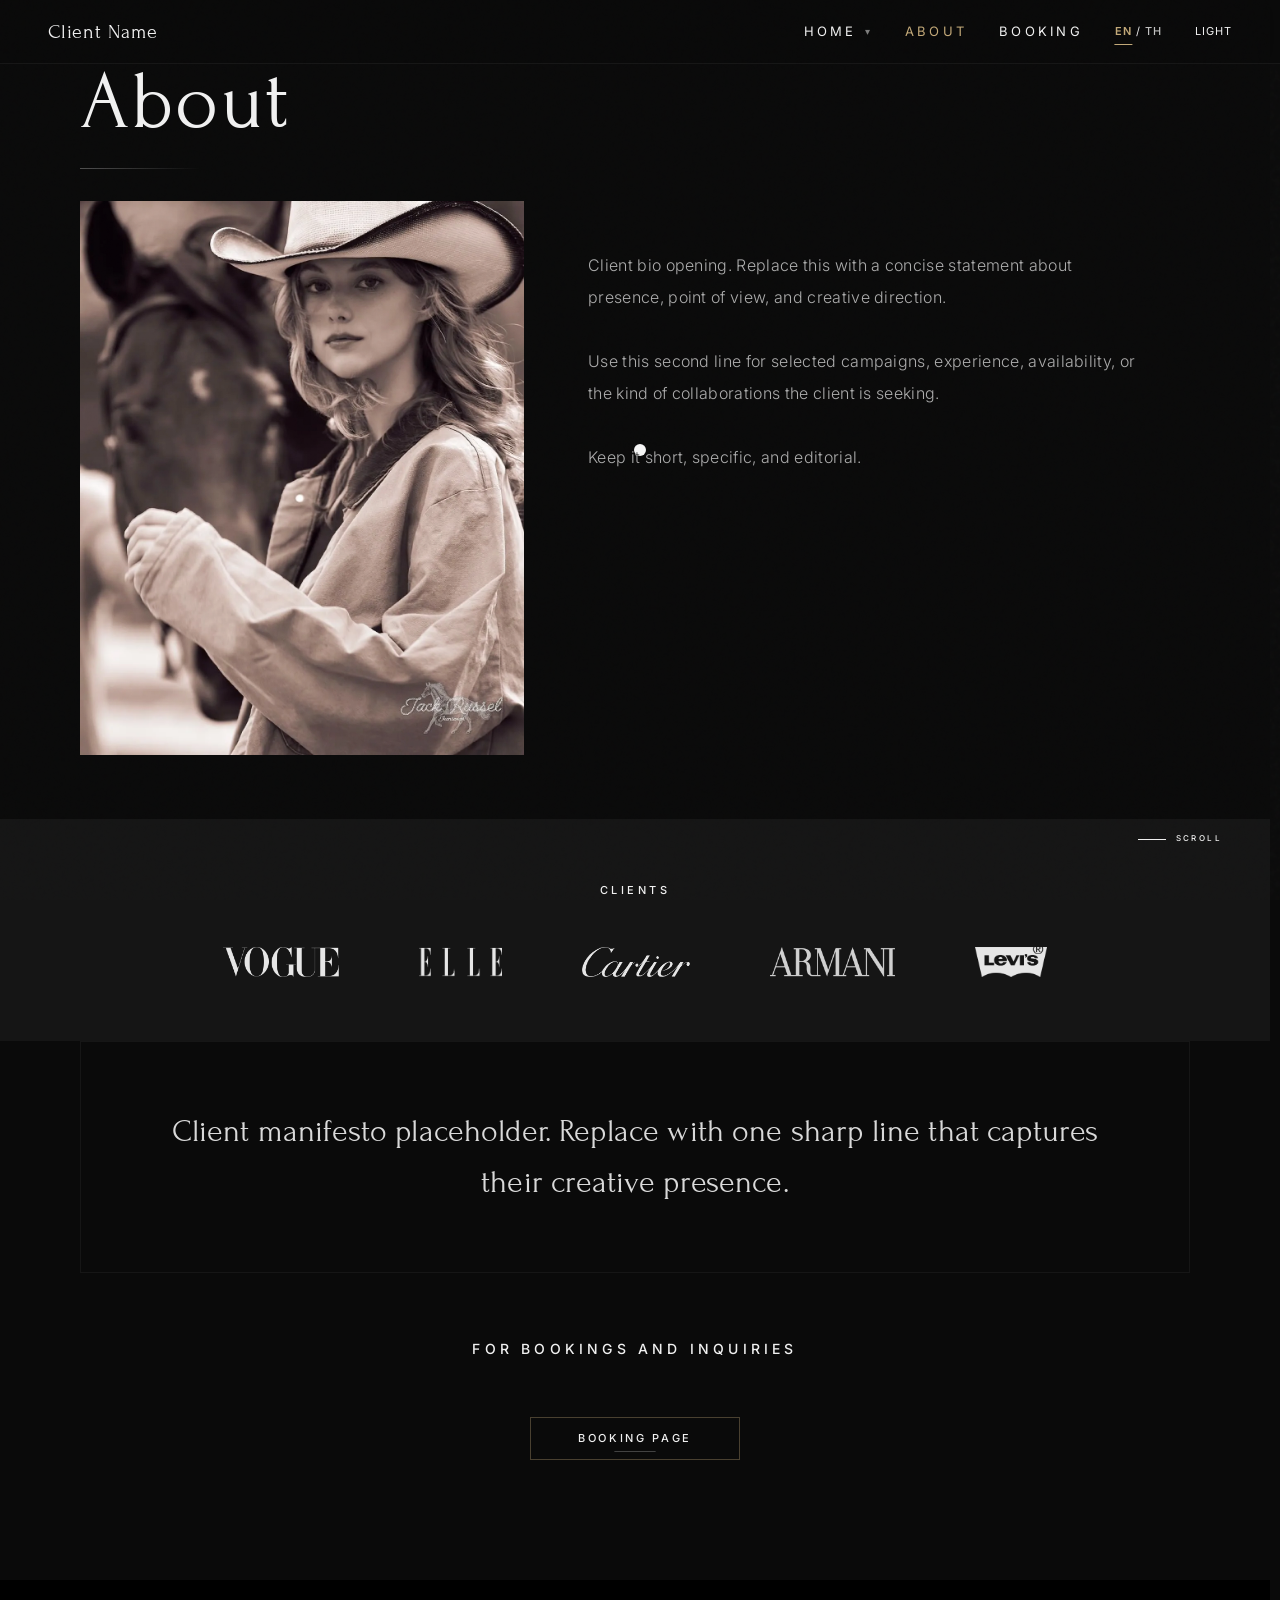
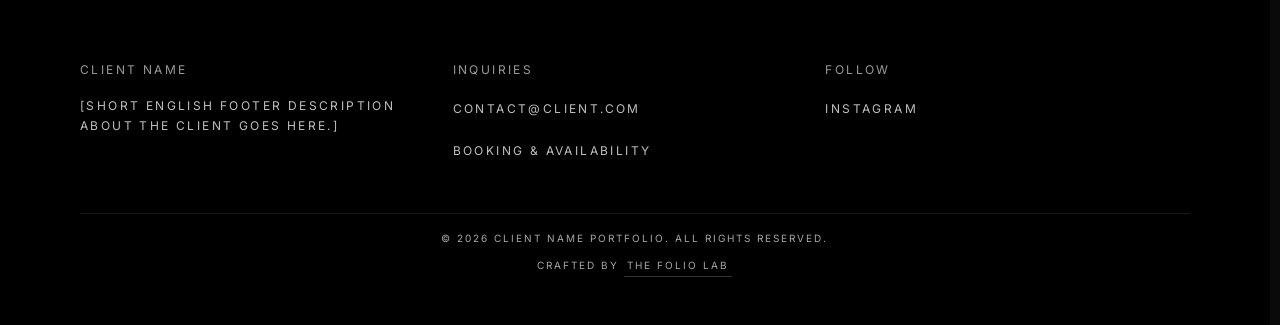
==== commit 603d424a: "Improvements" ====
--- a/about.html
+++ b/about.html
@@ -50,20 +50,15 @@
 <body>
 
     <script src="nav.js"></script>
-    <div class="scroll-hint" style="position: fixed; z-index: 100;">
-        <span lang="en">Scroll</span>
-        <span lang="th">เลื่อนลง</span>
-        <span class="arrow">↓</span>
-    </div>
 
-    <section style="padding-top: 64px; border-top: none;">
+    <section class="about-intro">
         <div class="container">
-            <div style="grid-column: span 12;">
+            <div class="section-grid-full">
                 <h2 class="page-header reveal">
                     <span lang="en">About</span>
                     <span lang="th">เกี่ยวกับฉัน</span>
                 </h2>
-                <div class="split-layout" style="text-align: left;">
+                <div class="split-layout">
                     <img src="image/about/01.webp" alt="Portrait" class="reveal" loading="lazy">
                     <div class="bio reveal delay-1">
                         <p lang="en">Client bio opening. Replace this with a concise statement about presence, point of view, and creative direction.</p>
@@ -78,34 +73,39 @@
                 </div>
             </div>
         </div>
+        <a href="#about-clients" class="scroll-hint about-scroll-hint" aria-label="Scroll to clients">
+            <span lang="en">Scroll</span>
+            <span lang="th">เลื่อนลง</span>
+            <span class="arrow">↓</span>
+        </a>
     </section>
 
-    <section class="container" style="background: var(--surface);">
-        <div style="grid-column: span 12; padding: 64px 0;">
+    <section id="about-clients" class="container about-clients">
+        <div class="section-grid-full about-clients__inner">
             <h2 class="client-strip-title reveal">
                 <span lang="en">Clients</span>
                 <span lang="th">ลูกค้าที่ร่วมงาน</span>
             </h2>
-            <div class="reveal delay-1" style="display: flex; justify-content: center; align-items: center; font-family: var(--serif); font-size: 24px; opacity: 0.6; flex-wrap: wrap; gap: 80px;">
-                <img src="image/brand_icons/vogue.webp" alt="VOGUE" class="brand-logo" style="height: 30px; width: auto; object-fit: contain;" loading="lazy" decoding="async">
-                <img src="image/brand_icons/elle.webp" alt="ELLE" class="brand-logo" style="height: 30px; width: auto; object-fit: contain;" loading="lazy" decoding="async">
-                <img src="image/brand_icons/cartier.webp" alt="CARTIER" class="brand-logo" style="height: 30px; width: auto; object-fit: contain;" loading="lazy" decoding="async">
-                <img src="image/brand_icons/armani.webp" alt="ARMANI" class="brand-logo" style="height: 30px; width: auto; object-fit: contain;" loading="lazy" decoding="async">
-                <img src="image/brand_icons/levi.webp" alt="LEVI'S" class="brand-logo" style="height: 30px; width: auto; object-fit: contain;" loading="lazy" decoding="async">
+            <div class="brand-strip brand-strip--about reveal delay-1">
+                <img src="image/brand_icons/vogue.webp" alt="VOGUE" class="brand-logo" loading="lazy" decoding="async">
+                <img src="image/brand_icons/elle.webp" alt="ELLE" class="brand-logo" loading="lazy" decoding="async">
+                <img src="image/brand_icons/cartier.webp" alt="CARTIER" class="brand-logo" loading="lazy" decoding="async">
+                <img src="image/brand_icons/armani.webp" alt="ARMANI" class="brand-logo" loading="lazy" decoding="async">
+                <img src="image/brand_icons/levi.webp" alt="LEVI'S" class="brand-logo" loading="lazy" decoding="async">
             </div>
         </div>
     </section>
 
-    <section class="container" style="padding-bottom: 96px;">
-        <div style="grid-column: span 12;">
-            <div class="reveal" style="padding: 64px; border: 1px solid var(--border-subtle);">
+    <section class="container about-manifesto">
+        <div class="section-grid-full">
+            <div class="editorial-frame reveal">
                 <p class="editorial-quote">
                     <span lang="en">Client manifesto placeholder. Replace with one sharp line that captures their creative presence.</span>
                     <span lang="th">ข้อความแมนิเฟสโตตัวอย่าง แทนที่ด้วยประโยคสั้นคมที่สะท้อนตัวตนและทิศทางสร้างสรรค์ของลูกค้า</span>
                 </p>
             </div>
             
-            <div style="margin-top: 64px; text-align: center;">
+            <div class="about-booking-cta">
                 <h3 class="reveal">
                     <span lang="en">For bookings and inquiries</span>
                     <span lang="th">สำหรับการจองและติดต่อสอบถาม</span>
--- a/style.css
+++ b/style.css
@@ -148,6 +148,8 @@
 
 /* Brand Logos Theme Adaptability */
 .brand-logo { 
+    width: auto;
+    object-fit: contain;
     transition: filter 0.5s ease; 
     pointer-events: none; /* Foolproof kill switch: Blocks all click events and modal triggers */
 }
@@ -161,6 +163,14 @@
     display: grid;
     grid-template-columns: repeat(12, 1fr);
     gap: var(--gutter);
+}
+
+.section-grid-full {
+    grid-column: span 12;
+}
+
+.section-grid-full--center {
+    text-align: center;
 }
 
 /* --- 2. NAVIGATION BAR --- */
@@ -519,10 +529,15 @@
     position: static;
     z-index: 3;
     width: min(100%, 980px);
+    min-width: 0;
     margin: 0;
     display: flex;
     flex-direction: column;
     align-items: center;
+}
+
+.hero-content > * {
+    max-width: 100%;
 }
 
 .hero-content h1 {
@@ -674,6 +689,35 @@
     100% { transform: scaleX(0); opacity: 0; }
 }
 
+#selected-clients {
+    padding: 0 0 64px;
+}
+
+.brand-strip {
+    display: flex;
+    align-items: center;
+    justify-content: center;
+    flex-wrap: wrap;
+}
+
+.brand-strip--home {
+    gap: clamp(32px, 6vw, 64px);
+    opacity: 0.5;
+}
+
+.brand-strip--home .brand-logo {
+    height: clamp(16px, 3vw, 20px);
+}
+
+.brand-strip--about {
+    gap: 80px;
+    opacity: 0.6;
+}
+
+.brand-strip--about .brand-logo {
+    height: 30px;
+}
+
 @media (hover: hover) {
     .back-to-top:hover { 
         color: var(--gold); 
@@ -740,12 +784,14 @@
     background-clip: padding-box;
 }
 
-html.scroll-locked {
+html.scroll-locked,
+body.scroll-locked {
     scrollbar-width: none !important;
     -ms-overflow-style: none !important;
 }
 
-html.scroll-locked::-webkit-scrollbar {
+html.scroll-locked::-webkit-scrollbar,
+body.scroll-locked::-webkit-scrollbar {
     display: none !important;
     width: 0 !important;
     height: 0 !important;
@@ -975,15 +1021,18 @@
     grid-template-columns: 1fr; /* Videos get massive full-width real estate */
     gap: 64px;
     align-items: start;
+    min-width: 0;
 }
 
 .video-item {
     display: block;
     position: relative;
     overflow: hidden;
-}
-
-.video-grid video, .video-grid iframe {
+    min-width: 0;
+}
+
+.video-grid video,
+.video-grid iframe {
     width: 100%;
     aspect-ratio: 16 / 9;
     background-color: var(--surface);
@@ -995,8 +1044,108 @@
     transition: transform 1.5s cubic-bezier(0.25, 1, 0.15, 1), opacity 1.5s cubic-bezier(0.25, 1, 0.15, 1);
 }
 
+.cinematic-video-placeholder {
+    position: relative;
+    display: flex;
+    width: 100%;
+    max-width: 100%;
+    box-sizing: border-box;
+    min-width: 0;
+    min-height: clamp(320px, 56vw, 720px);
+    aspect-ratio: 16 / 9;
+    align-items: flex-end;
+    padding: clamp(28px, 4vw, 56px);
+    border: 1px solid rgba(194, 168, 120, 0.28);
+    background:
+        linear-gradient(180deg, rgba(255, 255, 255, 0.05), rgba(255, 255, 255, 0)),
+        linear-gradient(135deg, rgba(194, 168, 120, 0.12), rgba(0, 0, 0, 0)),
+        var(--surface);
+    overflow: hidden;
+}
+
+.cinematic-video-placeholder::before,
+.cinematic-video-placeholder::after {
+    content: "";
+    position: absolute;
+    left: clamp(22px, 3vw, 40px);
+    right: clamp(22px, 3vw, 40px);
+    height: 1px;
+    background: linear-gradient(90deg, transparent, rgba(194, 168, 120, 0.52), transparent);
+    pointer-events: none;
+}
+
+.cinematic-video-placeholder::before { top: clamp(22px, 3vw, 40px); }
+.cinematic-video-placeholder::after { bottom: clamp(22px, 3vw, 40px); }
+
+.cinematic-video-placeholder__inner {
+    position: relative;
+    z-index: 1;
+    display: grid;
+    gap: 14px;
+    max-width: min(560px, 78%);
+}
+
+.cinematic-video-placeholder__frame,
+.cinematic-video-placeholder__note {
+    font-family: var(--sans);
+    font-size: 11px;
+    font-weight: 500;
+    line-height: 1.7;
+    text-transform: uppercase;
+    letter-spacing: 0.24em;
+}
+
+.cinematic-video-placeholder__frame {
+    color: var(--gold);
+}
+
+.cinematic-video-placeholder__title {
+    max-width: 12ch;
+    font-family: var(--cinematic-display);
+    font-size: clamp(36px, 5vw, 72px);
+    font-weight: 400;
+    line-height: 0.95;
+    letter-spacing: 0.02em;
+    color: var(--text);
+}
+
+.cinematic-video-placeholder__note {
+    max-width: 42ch;
+    color: var(--text);
+    opacity: 0.56;
+}
+
+.cinematic-video-placeholder__play {
+    position: absolute;
+    top: 50%;
+    left: 50%;
+    z-index: 1;
+    width: clamp(64px, 8vw, 96px);
+    height: clamp(64px, 8vw, 96px);
+    border: 1px solid rgba(194, 168, 120, 0.5);
+    border-radius: 999px;
+    background: rgba(0, 0, 0, 0.16);
+    transform: translate(-50%, -50%);
+    backdrop-filter: blur(10px);
+}
+
+.cinematic-video-placeholder__play::before {
+    content: "";
+    position: absolute;
+    top: 50%;
+    left: 53%;
+    width: 0;
+    height: 0;
+    border-top: 9px solid transparent;
+    border-bottom: 9px solid transparent;
+    border-left: 14px solid var(--gold);
+    transform: translate(-50%, -50%);
+}
+
 @media (hover: hover) {
-    .video-item:hover iframe, .video-item:hover video {
+    .video-item:hover iframe,
+    .video-item:hover video,
+    .video-item:hover .cinematic-video-placeholder {
         opacity: 0.9;
         -webkit-transform: scale(1.02);
         transform: scale(1.02);
@@ -1225,26 +1374,59 @@
 /* Section Labels for UX */
 .section-label {
     grid-column: span 12;
+    display: grid;
+    grid-template-columns: auto minmax(0, 1fr) auto;
+    align-items: center;
+    gap: 18px;
+    min-width: 0;
+    position: relative;
     font-family: var(--sans);
-    font-size: 12px;
+    font-size: 11px;
     font-weight: 500;
+    line-height: 1;
     text-transform: uppercase;
-    letter-spacing: 0.34em;
+    letter-spacing: 0.3em;
     color: var(--text);
-    opacity: 0.58;
-    border-bottom: 1px solid rgba(194, 168, 120, 0.24);
-    padding-bottom: 18px;
-    margin-bottom: 42px;
+    opacity: 0.78;
+    border: 0;
+    padding: 0;
+    margin-bottom: 44px;
     text-align: left;
     padding-left: 0;
 }
 
-.section-label::before, .section-label::after { content: none; }
+.section-label::before {
+    content: attr(data-scene);
+    display: inline-flex;
+    align-items: center;
+    justify-content: flex-start;
+    min-width: 92px;
+    color: var(--gold);
+    font-family: var(--sans);
+    font-size: 10px;
+    font-weight: 600;
+    line-height: 1;
+    letter-spacing: 0.2em;
+    opacity: 1;
+}
+
+.section-label::after {
+    content: "";
+    width: min(16vw, 140px);
+    height: 1px;
+    background: linear-gradient(to right, rgba(194, 168, 120, 0.7), transparent);
+    opacity: 0.62;
+}
+
+.section-label span {
+    flex: 0 1 auto;
+    min-width: 0;
+    white-space: nowrap;
+}
 
 /* Center alignment override for Measurements */
 #measurements .section-label {
-    text-align: center;
-    border-bottom: none; /* Cleaner for this specific section */
+    width: auto;
 }
 
 /* --- 5. SUBPAGE HEADERS (Independent from Homepage) --- */
@@ -1303,22 +1485,75 @@
 }
 
 .info-strip {
-    padding: 24px 0;
-    text-align: center;
-    display: flex;
+    --info-code-width: 48px;
+    --info-label-width: clamp(82px, 7vw, 112px);
+    --info-value-width: clamp(112px, 12vw, 176px);
+    display: grid;
+    grid-template-columns: 1fr;
+    gap: 0;
+    padding: 0;
+    text-align: left;
+    border-top: 1px solid rgba(194, 168, 120, 0.24);
+    border-bottom: 1px solid rgba(194, 168, 120, 0.24);
+}
+
+.info-row {
+    min-height: 76px;
+    display: grid;
+    grid-template-columns: var(--info-code-width) var(--info-label-width) var(--info-value-width);
+    align-items: center;
     justify-content: center;
-    gap: 48px;
-    font-family: var(--serif);
-    font-style: normal;
-    font-size: 18px;
-    letter-spacing: 0.1em;
-    opacity: 0.6; /* Pushes measurements further back visually */
+    column-gap: clamp(16px, 1.6vw, 24px);
+    padding: 20px 0;
+    border-bottom: 1px solid rgba(194, 168, 120, 0.18);
+}
+
+.info-row:last-child {
+    border-bottom: 0;
+}
+
+.info-row__code,
+.info-row__label {
+    font-family: var(--sans);
+    font-size: 11px;
+    font-weight: 500;
+    line-height: 1.3;
+    letter-spacing: 0.14em;
+    text-transform: uppercase;
+}
+
+.info-row__code {
+    color: var(--gold);
+}
+
+.info-row__label {
+    color: var(--text);
+    opacity: 0.74;
+}
+
+.info-row strong {
+    display: block;
+    min-width: 0;
+    font-family: var(--cinematic-display);
+    font-size: clamp(21px, 2vw, 32px);
+    font-weight: 400;
+    line-height: 1;
+    letter-spacing: 0.02em;
+    color: var(--text);
+    overflow-wrap: anywhere;
+    text-align: left;
 }
 
 /* Match the Comp Card button to the visual weight of the measurements */
 #compCardBtn {
     opacity: 0.6;
 }
+
+.comp-card-container {
+    margin-top: 24px;
+    text-align: center;
+}
+
 @media (hover: hover) {
     #compCardBtn:hover {
         opacity: 1;
@@ -1355,7 +1590,13 @@
     margin-bottom: 48px;
 }
 
+.client-strip-title span {
+    white-space: nowrap;
+}
+
 .btn-bold {
+    appearance: none;
+    font-family: inherit;
     position: relative;
     display: inline-flex;
     align-items: center;
@@ -1375,6 +1616,7 @@
     text-align: center;
     overflow-wrap: anywhere;
     overflow: hidden;
+    cursor: pointer;
     transition: color 0.3s ease, border-color 0.3s ease, background-color 0.3s ease, opacity 0.3s ease;
 }
 
@@ -1423,23 +1665,97 @@
     width: 100%;
     min-height: 500px;
     display: flex;
+    flex-direction: column;
     align-items: center;
     justify-content: center;
+    gap: 20px;
     margin: 56px 0;
+    padding: 48px;
     border: 1px solid rgba(194, 168, 120, 0.28);
     background:
+        linear-gradient(135deg, rgba(194, 168, 120, 0.08), rgba(255, 255, 255, 0)),
         linear-gradient(rgba(194, 168, 120, 0.06), rgba(194, 168, 120, 0.02)),
         var(--surface);
     color: var(--text);
+    text-align: center;
+    opacity: 0.72;
+}
+
+.booking-embed-placeholder__eyebrow {
     font-family: var(--sans);
     font-size: 11px;
     font-weight: 500;
     text-transform: uppercase;
-    letter-spacing: 0.24em;
-    opacity: 0.72;
+    letter-spacing: 0.28em;
+    color: var(--gold);
+}
+
+.booking-embed-placeholder__copy {
+    max-width: 42ch;
+    margin: 0;
+    font-family: var(--cinematic-display);
+    font-size: clamp(24px, 2.4vw, 34px);
+    font-style: normal;
+    line-height: 1.45;
+    letter-spacing: 0.02em;
+    color: var(--text);
 }
 
 /* --- 5. PAGE SPECIFIC LAYOUTS (About & Booking) --- */
+.about-intro {
+    padding-top: 64px;
+    border-top: none;
+}
+
+.about-scroll-hint {
+    color: var(--text-muted);
+    bottom: calc(100% - 100svh + clamp(28px, 6vh, 64px));
+    opacity: 1;
+    transform: translate3d(0, 0, 0);
+    z-index: 100;
+}
+
+.about-scroll-hint::before {
+    background: currentColor;
+}
+
+.about-clients {
+    background: var(--surface);
+}
+
+.about-clients__inner {
+    padding: 64px 0;
+}
+
+.about-manifesto {
+    padding-bottom: 96px;
+}
+
+.editorial-frame {
+    padding: 64px;
+    border: 1px solid var(--border-subtle);
+}
+
+.about-booking-cta {
+    margin-top: 64px;
+    text-align: center;
+}
+
+.booking-intro {
+    padding-top: 64px;
+    padding-bottom: 96px;
+    border-top: none;
+}
+
+.booking-description {
+    max-width: 600px;
+    margin: 0;
+}
+
+.inquiry-section {
+    text-align: center;
+}
+
 .split-layout {
     display: flex;
     gap: 64px; /* Denser split layout */
@@ -1494,6 +1810,24 @@
     object-fit: contain;
     cursor: default; /* Overrides the parent pointer to tell the browser it's not a button */
     -webkit-touch-callout: default; /* Explicitly forces the long-press 'Save Image' menu on iOS */
+}
+
+#compCardImg {
+    max-height: 80vh;
+}
+
+.comp-card-modal-note {
+    position: absolute;
+    bottom: 40px;
+    left: 50%;
+    z-index: 2001;
+    width: 100%;
+    text-align: center;
+    transform: translateX(-50%);
+}
+
+.comp-card-download {
+    box-shadow: 0 4px 24px rgba(0, 0, 0, 0.4);
 }
 
 .modal-caption {
@@ -1630,13 +1964,15 @@
 
 @media (max-width: 768px) {
     .modal {
-        --modal-mobile-toolbar-clearance: clamp(148px, 18vh, 220px);
-        top: calc(-1 * var(--mobile-viewport-overbleed));
-        bottom: auto;
-        height: calc(100vh + var(--mobile-viewport-overbleed) + var(--mobile-viewport-overbleed));
-        height: calc(100lvh + var(--mobile-viewport-overbleed) + var(--mobile-viewport-overbleed));
-        min-height: calc(100vh + var(--mobile-viewport-overbleed) + var(--mobile-viewport-overbleed));
-        min-height: calc(100svh + var(--mobile-viewport-overbleed) + var(--mobile-viewport-overbleed));
+        --modal-mobile-toolbar-clearance: clamp(68px, 8vh, 104px);
+        --modal-mobile-gap: 8px;
+        --modal-mobile-control-height: 36px;
+        --modal-caption-height: 0px;
+        top: calc(-1 * max(24px, env(safe-area-inset-top)));
+        height: calc(100dvh + max(24px, env(safe-area-inset-top)) + max(48px, env(safe-area-inset-bottom)));
+        padding-top: max(24px, env(safe-area-inset-top));
+        padding-bottom: max(48px, env(safe-area-inset-bottom));
+        box-sizing: border-box;
     }
 
     .modal-content {
@@ -1652,12 +1988,35 @@
         max-height: 100svh;
     }
 
+    #compCardModal {
+        display: flex;
+        flex-direction: column;
+        align-items: center;
+        justify-content: center;
+        gap: 16px;
+        padding: calc(28px + max(24px, env(safe-area-inset-top))) 18px calc(var(--modal-mobile-toolbar-clearance) + max(54px, env(safe-area-inset-bottom)));
+    }
+
     .comp-card-modal-note {
-        bottom: calc(var(--modal-mobile-toolbar-clearance) + max(24px, env(safe-area-inset-bottom))) !important;
+        position: static;
+        width: auto;
+        margin: 0;
+        text-align: center;
+        transform: none;
     }
 
     #compCardImg {
-        max-height: calc(100svh - 160px) !important;
+        position: static;
+        max-width: 92vw !important;
+        max-height: calc(100svh - var(--modal-mobile-toolbar-clearance) - 132px) !important;
+        margin: 0;
+        object-fit: contain;
+    }
+
+    .comp-card-download {
+        width: auto;
+        min-width: min(260px, calc(100vw - 72px));
+        margin: 0;
     }
 
     .modal-caption {
@@ -1675,18 +2034,20 @@
 
     .modal-caption-toggle {
         right: 16px;
-        bottom: calc(var(--modal-mobile-toolbar-clearance) + max(16px, env(safe-area-inset-bottom)) + 56px);
+        bottom: calc(var(--modal-mobile-toolbar-clearance) + max(16px, env(safe-area-inset-bottom)) + var(--modal-caption-height) + var(--modal-mobile-gap));
+        min-height: var(--modal-mobile-control-height);
         font-size: 9px;
         letter-spacing: 0.18em;
-        padding: 10px 12px;
+        padding: 8px 11px;
     }
 
     .modal-fullscreen-toggle {
         right: 16px;
-        bottom: calc(var(--modal-mobile-toolbar-clearance) + max(16px, env(safe-area-inset-bottom)) + 104px);
+        bottom: calc(var(--modal-mobile-toolbar-clearance) + max(16px, env(safe-area-inset-bottom)) + var(--modal-caption-height) + var(--modal-mobile-gap) + var(--modal-mobile-control-height) + var(--modal-mobile-gap));
+        min-height: var(--modal-mobile-control-height);
         font-size: 9px;
         letter-spacing: 0.18em;
-        padding: 10px 12px;
+        padding: 8px 11px;
     }
 
     .modal:not(.has-caption-controls) .modal-fullscreen-toggle {
@@ -2008,6 +2369,19 @@
     }
     .portfolio-column { gap: var(--gutter); }
     .video-grid { grid-template-columns: 1fr; }
+    .cinematic-video-placeholder {
+        aspect-ratio: auto;
+        width: 100%;
+        min-height: 360px;
+        padding: 32px 28px;
+    }
+    .cinematic-video-placeholder__inner {
+        max-width: min(560px, 86%);
+    }
+    .cinematic-video-placeholder__play {
+        width: 64px;
+        height: 64px;
+    }
     .digitals-grid { grid-template-columns: repeat(2, minmax(0, 1fr)); gap: 16px; }
     
     /* About Page Bio */
@@ -2035,7 +2409,7 @@
     :root { --margin: 24px; }
     
     h1 { font-size: 40px; line-height: 1.1; letter-spacing: -0.04em; } /* Maintain tight modern tracking on mobile */
-    .hero-content h1 { font-size: clamp(46px, 16vw, 68px); letter-spacing: 0.01em; }
+    .hero-content h1 { font-size: clamp(44px, 15vw, 64px); letter-spacing: 0; overflow-wrap: break-word; }
     .hero-tagline { font-size: 13px; letter-spacing: 0.1em; }
     .page-header { font-size: clamp(38px, 12vw, 52px); margin-bottom: 28px; }
     
@@ -2067,7 +2441,28 @@
     .btn-primary, .btn-secondary { padding: 12px 24px; font-size: 12px; letter-spacing: 0.2em; }
 
     section { padding: 32px 0; } /* Tighter vertical rhythm */
-    .section-label { font-size: 11px; padding-bottom: 14px; padding-left: 0; margin-bottom: 24px; }
+    .section-label {
+        grid-template-columns: auto minmax(0, 1fr);
+        gap: 10px;
+        margin-bottom: 28px;
+        font-size: 10px;
+        line-height: 1;
+        letter-spacing: 0.18em;
+    }
+    .section-label::before {
+        min-width: 72px;
+        font-size: 9px;
+        letter-spacing: 0.16em;
+    }
+    .section-label::after {
+        display: none;
+    }
+    .section-label span {
+        flex: 0 1 auto;
+        min-width: 0;
+        white-space: nowrap;
+    }
+    .about-scroll-hint { display: none; }
 
     /* Grid Resets */
     .featured-grid { grid-template-columns: 1fr; gap: 16px; }
@@ -2075,7 +2470,74 @@
     .featured-item img { width: 100%; max-height: 60vh; }
     
     /* Measurements */
-    .info-strip { flex-wrap: wrap; gap: 16px; padding: 16px 0; font-size: 14px; }
+    .info-strip {
+        --info-code-width: 30px;
+        --info-label-width: 78px;
+        --info-value-width: minmax(78px, 104px);
+        padding: 0;
+    }
+    .info-row {
+        min-height: 68px;
+        grid-template-columns: var(--info-code-width) var(--info-label-width) var(--info-value-width);
+        column-gap: 12px;
+        padding: 15px 0;
+    }
+    .info-row__code,
+    .info-row__label {
+        font-size: 9.5px;
+        letter-spacing: 0.1em;
+    }
+    .info-row strong {
+        font-size: clamp(21px, 6.4vw, 28px);
+    }
+    .cinematic-video-placeholder {
+        aspect-ratio: auto;
+        width: 100%;
+        min-height: 320px;
+        padding: 28px 22px;
+    }
+    .cinematic-video-placeholder::before,
+    .cinematic-video-placeholder::after {
+        left: 18px;
+        right: 18px;
+    }
+    .cinematic-video-placeholder::before { top: 18px; }
+    .cinematic-video-placeholder::after { bottom: 18px; }
+    .cinematic-video-placeholder__inner {
+        gap: 10px;
+        max-width: none;
+    }
+    .cinematic-video-placeholder__title {
+        max-width: 11ch;
+        font-size: clamp(32px, 11vw, 48px);
+    }
+    .cinematic-video-placeholder__frame,
+    .cinematic-video-placeholder__note {
+        font-size: 10px;
+        letter-spacing: 0.16em;
+    }
+    .cinematic-video-placeholder__play {
+        width: 54px;
+        height: 54px;
+    }
+    .cinematic-video-placeholder__play::before {
+        border-top-width: 7px;
+        border-bottom-width: 7px;
+        border-left-width: 11px;
+    }
+    .booking-embed-placeholder {
+        min-height: 320px;
+        padding: 28px 22px;
+        margin: 40px 0;
+    }
+    .booking-embed-placeholder__eyebrow {
+        font-size: 10px;
+        letter-spacing: 0.22em;
+    }
+    .booking-embed-placeholder__copy {
+        font-size: clamp(22px, 7vw, 28px);
+        line-height: 1.45;
+    }
     
     /* CTA & Footer */
     .cta-section { padding: 72px 0; }
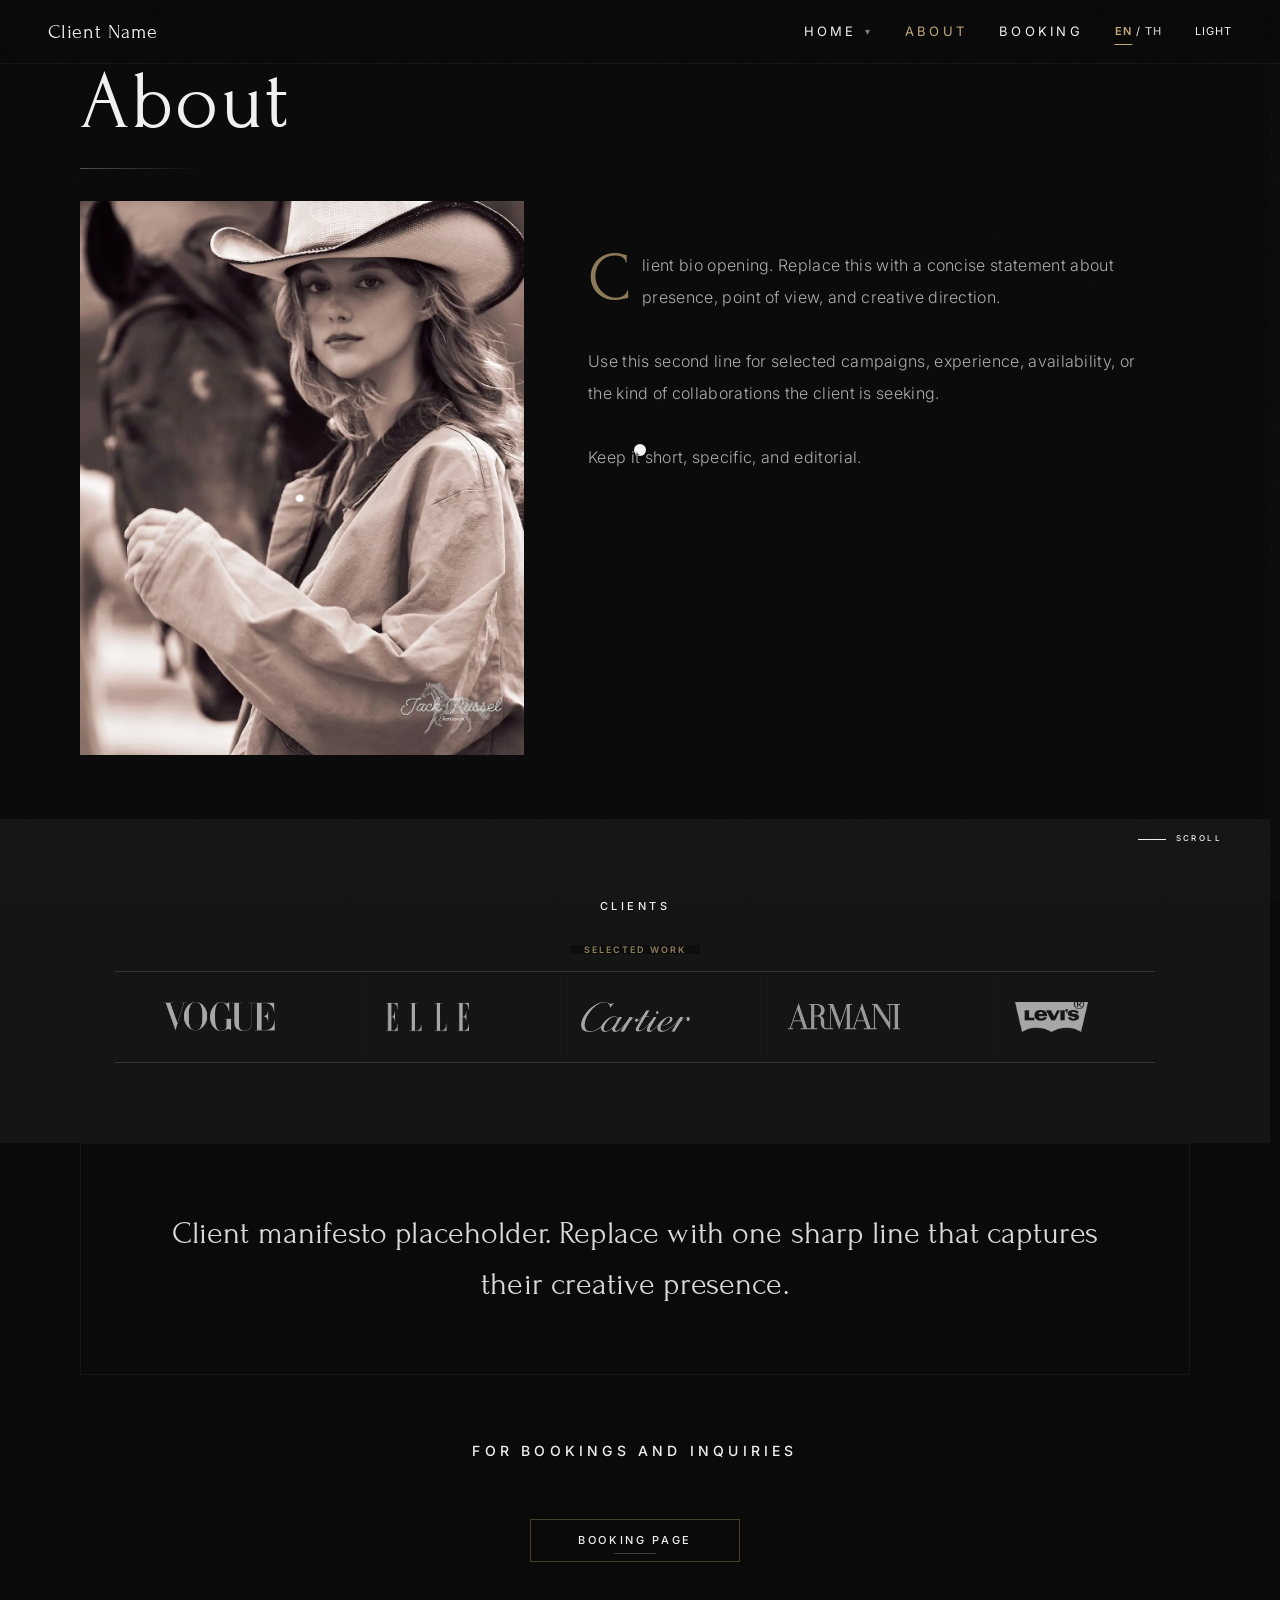
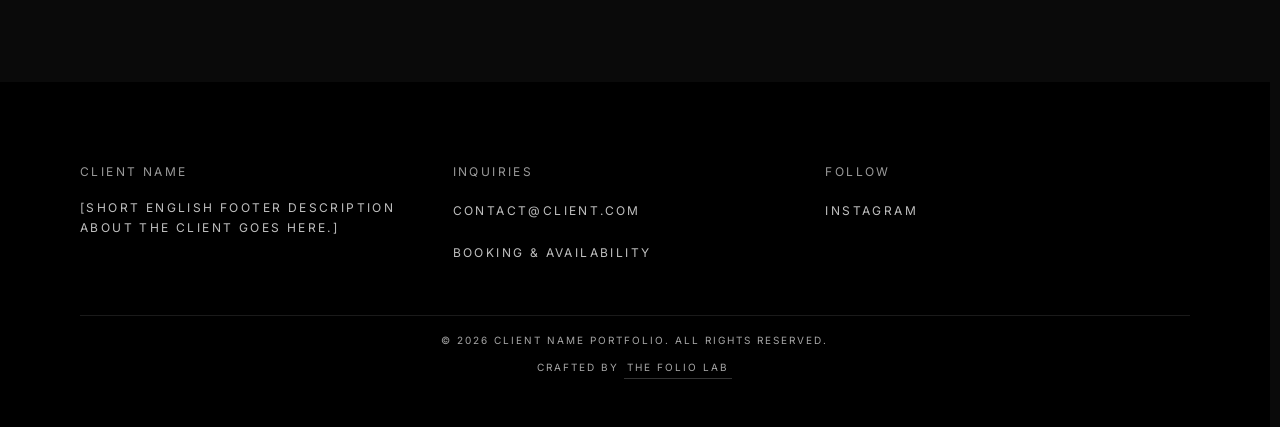
==== commit 50c97015: "Update 2" ====
--- a/about.html
+++ b/about.html
@@ -1,5 +1,5 @@
 <!DOCTYPE html>
-<html lang="en">
+<html lang="en" data-theme="dark">
 <head>
     <meta charset="UTF-8">
     <meta name="viewport" content="width=device-width, initial-scale=1.0, viewport-fit=cover">
--- a/style.css
+++ b/style.css
@@ -690,19 +690,50 @@
 }
 
 #selected-clients {
-    padding: 0 0 64px;
+    padding: 0 0 72px;
 }
 
 .brand-strip {
-    display: flex;
+    position: relative;
+    display: grid;
     align-items: center;
     justify-content: center;
-    flex-wrap: wrap;
-}
-
-.brand-strip--home {
-    gap: clamp(32px, 6vw, 64px);
-    opacity: 0.5;
+    grid-template-columns: repeat(5, minmax(96px, 1fr));
+    width: min(100%, 960px);
+    margin: 0 auto;
+    border-top: 1px solid rgba(194, 168, 120, 0.2);
+    border-bottom: 1px solid rgba(194, 168, 120, 0.2);
+}
+
+.brand-strip::before {
+    content: "Credits";
+    position: absolute;
+    top: -27px;
+    left: 50%;
+    padding: 0 14px;
+    background: var(--bg);
+    color: var(--gold);
+    font-family: var(--sans);
+    font-size: 9px;
+    font-weight: 600;
+    line-height: 1;
+    letter-spacing: 0.22em;
+    text-transform: uppercase;
+    transform: translateX(-50%);
+    opacity: 0.72;
+}
+
+.brand-strip .brand-logo {
+    justify-self: center;
+    max-width: min(112px, 70%);
+    padding: 24px 20px;
+    border-left: 1px solid rgba(194, 168, 120, 0.12);
+    box-sizing: content-box;
+    opacity: 0.62;
+}
+
+.brand-strip .brand-logo:first-child {
+    border-left: 0;
 }
 
 .brand-strip--home .brand-logo {
@@ -710,12 +741,18 @@
 }
 
 .brand-strip--about {
-    gap: 80px;
-    opacity: 0.6;
+    width: min(100%, 1040px);
+}
+
+.brand-strip--about::before {
+    content: "Selected Work";
 }
 
 .brand-strip--about .brand-logo {
-    height: 30px;
+    height: clamp(22px, 2.6vw, 30px);
+    padding-top: 30px;
+    padding-bottom: 30px;
+    opacity: 0.7;
 }
 
 @media (hover: hover) {
@@ -1586,8 +1623,8 @@
     text-transform: uppercase;
     letter-spacing: 0.32em;
     color: var(--text);
-    opacity: 0.5;
-    margin-bottom: 48px;
+    opacity: 0.68;
+    margin-bottom: 56px;
 }
 
 .client-strip-title span {
@@ -1724,7 +1761,7 @@
 }
 
 .about-clients__inner {
-    padding: 64px 0;
+    padding: 80px 0;
 }
 
 .about-manifesto {
@@ -1776,6 +1813,27 @@
 }
 .split-layout .bio p { margin-bottom: 32px; }
 .split-layout .bio p:last-child { margin-bottom: 0; }
+
+.split-layout .bio p[lang="en"]:first-child::first-letter,
+body.lang-th .split-layout .bio p[lang="th"]:nth-of-type(2)::first-letter {
+    float: left;
+    margin: 0.05em 0.16em 0 0;
+    color: var(--gold);
+    font-family: var(--cinematic-display);
+    font-size: clamp(58px, 5.4vw, 88px);
+    font-weight: 400;
+    line-height: 0.78;
+    letter-spacing: 0;
+}
+
+body.lang-th .split-layout .bio p[lang="en"]:first-child::first-letter {
+    float: none;
+    margin: 0;
+    color: inherit;
+    font-family: inherit;
+    font-size: inherit;
+    line-height: inherit;
+}
 
 /* Modal Styles */
 .modal {
@@ -1827,6 +1885,12 @@
 }
 
 .comp-card-download {
+    min-width: 240px;
+    padding: 15px 34px;
+    font-size: 11px;
+    font-weight: 600;
+    letter-spacing: 0.2em;
+    line-height: 1;
     box-shadow: 0 4px 24px rgba(0, 0, 0, 0.4);
 }
 
@@ -1964,14 +2028,14 @@
 
 @media (max-width: 768px) {
     .modal {
-        --modal-mobile-toolbar-clearance: clamp(68px, 8vh, 104px);
+        --modal-mobile-toolbar-clearance: clamp(84px, 10vh, 128px);
         --modal-mobile-gap: 8px;
         --modal-mobile-control-height: 36px;
         --modal-caption-height: 0px;
         top: calc(-1 * max(24px, env(safe-area-inset-top)));
-        height: calc(100dvh + max(24px, env(safe-area-inset-top)) + max(48px, env(safe-area-inset-bottom)));
+        height: calc(100dvh + max(24px, env(safe-area-inset-top)) + max(72px, env(safe-area-inset-bottom)));
         padding-top: max(24px, env(safe-area-inset-top));
-        padding-bottom: max(48px, env(safe-area-inset-bottom));
+        padding-bottom: max(72px, env(safe-area-inset-bottom));
         box-sizing: border-box;
     }
 
@@ -1994,7 +2058,7 @@
         align-items: center;
         justify-content: center;
         gap: 16px;
-        padding: calc(28px + max(24px, env(safe-area-inset-top))) 18px calc(var(--modal-mobile-toolbar-clearance) + max(54px, env(safe-area-inset-bottom)));
+        padding: calc(28px + max(24px, env(safe-area-inset-top))) 18px calc(var(--modal-mobile-toolbar-clearance) + max(72px, env(safe-area-inset-bottom)));
     }
 
     .comp-card-modal-note {
@@ -2016,6 +2080,9 @@
     .comp-card-download {
         width: auto;
         min-width: min(260px, calc(100vw - 72px));
+        padding: 13px 22px;
+        font-size: 10px;
+        letter-spacing: 0.16em;
         margin: 0;
     }
 
@@ -2146,12 +2213,14 @@
 
     .nav-links {
         position: fixed;
-        top: calc(-1 * var(--mobile-viewport-overbleed));
+        top: calc(-1 * max(24px, env(safe-area-inset-top)));
         right: 0;
+        bottom: calc(-1 * max(48px, env(safe-area-inset-bottom)));
+        left: 0;
         transform: translateX(100%);
         width: 100%;
-        height: calc(100vh + var(--mobile-viewport-overbleed) + var(--mobile-viewport-overbleed));
-        height: calc(100lvh + var(--mobile-viewport-overbleed) + var(--mobile-viewport-overbleed));
+        height: auto;
+        min-height: calc(100dvh + max(24px, env(safe-area-inset-top)) + max(48px, env(safe-area-inset-bottom)));
         background: var(--nav-bg);
         backdrop-filter: blur(15px); /* Reduced for buttery smooth mobile entrance */
         flex-direction: column;
@@ -2160,7 +2229,7 @@
         gap: 16px;
         transition: transform 0.4s cubic-bezier(0.16, 1, 0.3, 1); /* Faster snap */
         z-index: 1000;
-        padding: calc(96px + var(--mobile-viewport-overbleed) + env(safe-area-inset-top)) 48px calc(96px + var(--mobile-viewport-overbleed) + env(safe-area-inset-bottom));
+        padding: calc(96px + max(24px, env(safe-area-inset-top))) 48px calc(120px + max(48px, env(safe-area-inset-bottom)));
         margin-left: 0;
         overflow-x: hidden;
         overflow-y: auto;
@@ -2333,21 +2402,20 @@
         .featured-item:nth-child(3) { margin-top: 0; }
         .featured-item:nth-child(4) { margin-top: 0; }
     .full-grid {
-        display: flex;
+        display: grid;
+        grid-template-columns: repeat(2, minmax(0, 1fr));
         gap: var(--gutter);
+        align-items: start;
     }
     .portfolio-column:nth-child(2) {
         margin-top: 0;
     }
     .portfolio-column,
     .masonry-col {
-        display: flex;
-        flex-direction: column;
-        gap: var(--gutter);
+        display: contents;
     }
 
     .portfolio-column {
-        flex: 1;
         min-width: 0;
     }
     .portfolio-column:first-child .masonry-col:first-child,
@@ -2366,8 +2434,13 @@
     .full-grid img {
         margin-bottom: 0;
         break-inside: auto;
-    }
-    .portfolio-column { gap: var(--gutter); }
+        width: 100%;
+        min-width: 0;
+    }
+    #portfolio .full-grid img.reveal {
+        opacity: 1;
+        transform: none;
+    }
     .video-grid { grid-template-columns: 1fr; }
     .cinematic-video-placeholder {
         aspect-ratio: auto;
@@ -2381,6 +2454,17 @@
     .cinematic-video-placeholder__play {
         width: 64px;
         height: 64px;
+    }
+    .brand-strip {
+        grid-template-columns: repeat(3, minmax(120px, 1fr));
+        width: min(100%, 620px);
+    }
+    .brand-strip .brand-logo {
+        max-width: min(104px, 72%);
+        padding: 24px 18px;
+    }
+    .brand-strip .brand-logo:nth-child(4) {
+        border-left: 0;
     }
     .digitals-grid { grid-template-columns: repeat(2, minmax(0, 1fr)); gap: 16px; }
     
@@ -2525,6 +2609,41 @@
         border-bottom-width: 7px;
         border-left-width: 11px;
     }
+    #selected-clients {
+        padding-bottom: 56px;
+    }
+    .client-strip-title {
+        margin-bottom: 44px;
+        font-size: 10px;
+        letter-spacing: 0.24em;
+    }
+    .brand-strip {
+        grid-template-columns: repeat(2, minmax(0, 1fr));
+        width: 100%;
+    }
+    .brand-strip::before {
+        top: -24px;
+        font-size: 8px;
+        letter-spacing: 0.18em;
+    }
+    .brand-strip .brand-logo {
+        width: auto;
+        max-width: min(96px, 76%);
+        height: clamp(15px, 4.8vw, 22px);
+        padding: 22px 14px;
+    }
+    .brand-strip .brand-logo:nth-child(odd) {
+        border-left: 0;
+    }
+    .brand-strip .brand-logo:nth-child(n + 3) {
+        border-top: 1px solid rgba(194, 168, 120, 0.12);
+    }
+    .brand-strip .brand-logo:last-child {
+        grid-column: 1 / -1;
+    }
+    .about-clients__inner {
+        padding: 64px 0;
+    }
     .booking-embed-placeholder {
         min-height: 320px;
         padding: 28px 22px;
